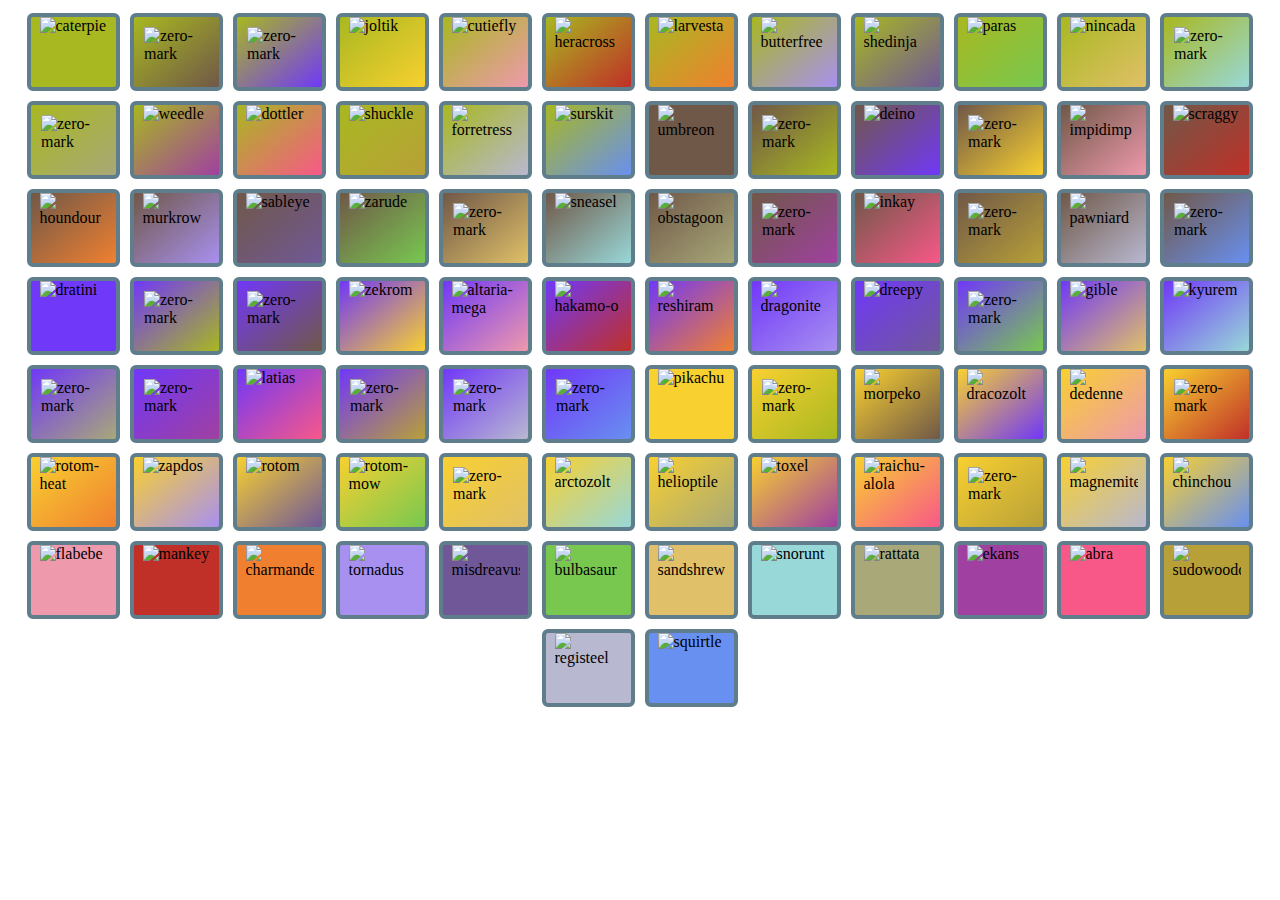
==== index.html @ 1905b8aa "Init code" ====
<!DOCTYPE html>
<html lang="en">
<head>
    <meta charset="UTF-8">
    <meta http-equiv="X-UA-Compatible" content="IE=edge">
    <meta name="viewport" content="width=device-width, initial-scale=1.0">
    <title>PKM Tools</title>
    <link rel="stylesheet" href="styles/index.css">
</head>
<body>
    <div class="div-main">
        <div class="div-img bug">
            <img src="https://raw.githubusercontent.com/msikma/pokesprite/master/pokemon-gen8/regular/caterpie.png" alt="caterpie">
        </div>
        <div class="div-img bug-dark pad">
            <img src="https://raw.githubusercontent.com/msikma/pokesprite/master/misc/mark/zero-energy-mark.png" alt="zero-mark">
        </div>
        <div class="div-img bug-dragon pad">
            <img src="https://raw.githubusercontent.com/msikma/pokesprite/master/misc/mark/zero-energy-mark.png" alt="zero-mark">
        </div>
        <div class="div-img bug-electric">
            <img src="https://raw.githubusercontent.com/msikma/pokesprite/master/pokemon-gen8/regular/joltik.png" alt="joltik">
        </div>
        <div class="div-img bug-fairy">
            <img src="https://raw.githubusercontent.com/msikma/pokesprite/master/pokemon-gen8/regular/cutiefly.png" alt="cutiefly">
        </div>
        <div class="div-img bug-fighting">
            <img src="https://raw.githubusercontent.com/msikma/pokesprite/master/pokemon-gen8/regular/heracross.png" alt="heracross">
        </div>
        <div class="div-img bug-fire">
            <img src="https://raw.githubusercontent.com/msikma/pokesprite/master/pokemon-gen8/regular/larvesta.png" alt="larvesta">
        </div>
        <div class="div-img bug-flying">
            <img src="https://raw.githubusercontent.com/msikma/pokesprite/master/pokemon-gen8/regular/butterfree.png" alt="butterfree">
        </div>
        <div class="div-img bug-ghost">
            <img src="https://raw.githubusercontent.com/msikma/pokesprite/master/pokemon-gen8/regular/shedinja.png" alt="shedinja">
        </div>
        <div class="div-img bug-grass">
            <img src="https://raw.githubusercontent.com/msikma/pokesprite/master/pokemon-gen8/regular/paras.png" alt="paras">
        </div>
        <div class="div-img bug-ground">
            <img src="https://raw.githubusercontent.com/msikma/pokesprite/master/pokemon-gen8/regular/nincada.png" alt="nincada">
        </div>
        <div class="div-img bug-ice pad">
            <img src="https://raw.githubusercontent.com/msikma/pokesprite/master/misc/mark/zero-energy-mark.png" alt="zero-mark">
        </div>
        <div class="div-img bug-normal pad">
            <img src="https://raw.githubusercontent.com/msikma/pokesprite/master/misc/mark/zero-energy-mark.png" alt="zero-mark">
        </div>
        <div class="div-img bug-poison">
            <img src="https://raw.githubusercontent.com/msikma/pokesprite/master/pokemon-gen8/regular/weedle.png" alt="weedle">
        </div>
        <div class="div-img bug-psychic">
            <img src="https://raw.githubusercontent.com/msikma/pokesprite/master/pokemon-gen8/regular/dottler.png" alt="dottler">
        </div>
        <div class="div-img bug-rock">
            <img src="https://raw.githubusercontent.com/msikma/pokesprite/master/pokemon-gen8/regular/shuckle.png" alt="shuckle">
        </div>
        <div class="div-img bug-steel">
            <img src="https://raw.githubusercontent.com/msikma/pokesprite/master/pokemon-gen8/regular/forretress.png" alt="forretress">
        </div>
        <div class="div-img bug-water">
            <img src="https://raw.githubusercontent.com/msikma/pokesprite/master/pokemon-gen8/regular/surskit.png" alt="surskit">
        </div>
        <div class="div-img dark">
            <img src="https://raw.githubusercontent.com/msikma/pokesprite/master/pokemon-gen8/regular/umbreon.png" alt="umbreon">
        </div>
        <div class="div-img dark-bug pad">
            <img src="https://raw.githubusercontent.com/msikma/pokesprite/master/misc/mark/zero-energy-mark.png" alt="zero-mark">
        </div>
        <div class="div-img dark-dragon">
            <img src="https://raw.githubusercontent.com/msikma/pokesprite/master/pokemon-gen8/regular/deino.png" alt="deino">
        </div>
        <div class="div-img dark-electric pad">
            <img src="https://raw.githubusercontent.com/msikma/pokesprite/master/misc/mark/zero-energy-mark.png" alt="zero-mark">
        </div>
        <div class="div-img dark-fairy">
            <img src="https://raw.githubusercontent.com/msikma/pokesprite/master/pokemon-gen8/regular/impidimp.png" alt="impidimp">
        </div>
        <div class="div-img dark-fighting">
            <img src="https://raw.githubusercontent.com/msikma/pokesprite/master/pokemon-gen8/regular/scraggy.png" alt="scraggy">
        </div>
        <div class="div-img dark-fire">
            <img src="https://raw.githubusercontent.com/msikma/pokesprite/master/pokemon-gen8/regular/houndour.png" alt="houndour">
        </div>
        <div class="div-img dark-flying">
            <img src="https://raw.githubusercontent.com/msikma/pokesprite/master/pokemon-gen8/regular/murkrow.png" alt="murkrow">
        </div>
        <div class="div-img dark-ghost">
            <img src="https://raw.githubusercontent.com/msikma/pokesprite/master/pokemon-gen8/regular/sableye.png" alt="sableye">
        </div>
        <div class="div-img dark-grass">
            <img src="https://raw.githubusercontent.com/msikma/pokesprite/master/pokemon-gen8/regular/zarude.png" alt="zarude">
        </div>
        <div class="div-img dark-ground pad">
            <img src="https://raw.githubusercontent.com/msikma/pokesprite/master/misc/mark/zero-energy-mark.png" alt="zero-mark">
        </div>
        <div class="div-img dark-ice">
            <img src="https://raw.githubusercontent.com/msikma/pokesprite/master/pokemon-gen8/regular/sneasel.png" alt="sneasel">
        </div>
        <div class="div-img dark-normal">
            <img src="https://raw.githubusercontent.com/msikma/pokesprite/master/pokemon-gen8/regular/obstagoon.png" alt="obstagoon">
        </div>
        <div class="div-img dark-poison pad">
            <img src="https://raw.githubusercontent.com/msikma/pokesprite/master/misc/mark/zero-energy-mark.png" alt="zero-mark">
        </div>
        <div class="div-img dark-psychic">
            <img src="https://raw.githubusercontent.com/msikma/pokesprite/master/pokemon-gen8/regular/inkay.png" alt="inkay">
        </div>
        <div class="div-img dark-rock pad">
            <img src="https://raw.githubusercontent.com/msikma/pokesprite/master/misc/mark/zero-energy-mark.png" alt="zero-mark">
        </div>
        <div class="div-img dark-steel">
            <img src="https://raw.githubusercontent.com/msikma/pokesprite/master/pokemon-gen8/regular/pawniard.png" alt="pawniard">
        </div>
        <div class="div-img dark-water pad">
            <img src="https://raw.githubusercontent.com/msikma/pokesprite/master/misc/mark/zero-energy-mark.png" alt="zero-mark">
        </div>
        <div class="div-img dragon">
            <img src="https://raw.githubusercontent.com/msikma/pokesprite/master/pokemon-gen8/regular/dratini.png" alt="dratini">
        </div>
        <div class="div-img dragon-bug pad">
            <img src="https://raw.githubusercontent.com/msikma/pokesprite/master/misc/mark/zero-energy-mark.png" alt="zero-mark">
        </div>
        <div class="div-img dragon-dark pad">
            <img src="https://raw.githubusercontent.com/msikma/pokesprite/master/misc/mark/zero-energy-mark.png" alt="zero-mark">
        </div>
        <div class="div-img dragon-electric">
            <img src="https://raw.githubusercontent.com/msikma/pokesprite/master/pokemon-gen8/regular/zekrom.png" alt="zekrom">
        </div>
        <div class="div-img dragon-fairy">
            <img src="https://raw.githubusercontent.com/msikma/pokesprite/master/pokemon-gen8/regular/altaria-mega.png" alt="altaria-mega">
        </div>
        <div class="div-img dragon-fighting">
            <img src="https://raw.githubusercontent.com/msikma/pokesprite/master/pokemon-gen8/regular/hakamo-o.png" alt="hakamo-o">
        </div>
        <div class="div-img dragon-fire">
            <img src="https://raw.githubusercontent.com/msikma/pokesprite/master/pokemon-gen8/regular/reshiram.png" alt="reshiram">
        </div>
        <div class="div-img dragon-flying">
            <img src="https://raw.githubusercontent.com/msikma/pokesprite/master/pokemon-gen8/regular/dragonite.png" alt="dragonite">
        </div>
        <div class="div-img dragon-ghost">
            <img src="https://raw.githubusercontent.com/msikma/pokesprite/master/pokemon-gen8/regular/dreepy.png" alt="dreepy">
        </div>
        <div class="div-img dragon-grass pad">
            <img src="https://raw.githubusercontent.com/msikma/pokesprite/master/misc/mark/zero-energy-mark.png" alt="zero-mark">
        </div>
        <div class="div-img dragon-ground">
            <img src="https://raw.githubusercontent.com/msikma/pokesprite/master/pokemon-gen8/regular/gible.png" alt="gible">
        </div>
        <div class="div-img dragon-ice">
            <img src="https://raw.githubusercontent.com/msikma/pokesprite/master/pokemon-gen8/regular/kyurem.png" alt="kyurem">
        </div>
        <div class="div-img dragon-normal pad">
            <img src="https://raw.githubusercontent.com/msikma/pokesprite/master/misc/mark/zero-energy-mark.png" alt="zero-mark">
        </div>
        <div class="div-img dragon-poison pad">
            <img src="https://raw.githubusercontent.com/msikma/pokesprite/master/misc/mark/zero-energy-mark.png" alt="zero-mark">
        </div>
        <div class="div-img dragon-psychic">
            <img src="https://raw.githubusercontent.com/msikma/pokesprite/master/pokemon-gen8/regular/latias.png" alt="latias">
        </div>
        <div class="div-img dragon-rock pad">
            <img src="https://raw.githubusercontent.com/msikma/pokesprite/master/misc/mark/zero-energy-mark.png" alt="zero-mark">
        </div>
        <div class="div-img dragon-steel pad">
            <img src="https://raw.githubusercontent.com/msikma/pokesprite/master/misc/mark/zero-energy-mark.png" alt="zero-mark">
        </div>
        <div class="div-img dragon-water pad">
            <img src="https://raw.githubusercontent.com/msikma/pokesprite/master/misc/mark/zero-energy-mark.png" alt="zero-mark">
        </div>
        <div class="div-img electric">
            <img src="https://raw.githubusercontent.com/msikma/pokesprite/master/pokemon-gen8/regular/pikachu.png" alt="pikachu">
        </div>
        <div class="div-img electric-bug pad">
            <img src="https://raw.githubusercontent.com/msikma/pokesprite/master/misc/mark/zero-energy-mark.png" alt="zero-mark">
        </div>
        <div class="div-img electric-dark">
            <img src="https://raw.githubusercontent.com/msikma/pokesprite/master/pokemon-gen8/regular/morpeko.png" alt="morpeko">
        </div>
        <div class="div-img electric-dragon">
            <img src="https://raw.githubusercontent.com/msikma/pokesprite/master/pokemon-gen8/regular/dracozolt.png" alt="dracozolt">
        </div>
        <div class="div-img electric-fairy">
            <img src="https://raw.githubusercontent.com/msikma/pokesprite/master/pokemon-gen8/regular/dedenne.png" alt="dedenne">
        </div>
        <div class="div-img electric-fighting pad">
            <img src="https://raw.githubusercontent.com/msikma/pokesprite/master/misc/mark/zero-energy-mark.png" alt="zero-mark">
        </div>
        <div class="div-img electric-fire">
            <img src="https://raw.githubusercontent.com/msikma/pokesprite/master/pokemon-gen8/regular/rotom-heat.png" alt="rotom-heat">
        </div>
        <div class="div-img electric-flying">
            <img src="https://raw.githubusercontent.com/msikma/pokesprite/master/pokemon-gen8/regular/zapdos.png" alt="zapdos">
        </div>
        <div class="div-img electric-ghost">
            <img src="https://raw.githubusercontent.com/msikma/pokesprite/master/pokemon-gen8/regular/rotom.png" alt="rotom">
        </div>
        <div class="div-img electric-grass">
            <img src="https://raw.githubusercontent.com/msikma/pokesprite/master/pokemon-gen8/regular/rotom-mow.png" alt="rotom-mow">
        </div>
        <div class="div-img electric-ground pad">
            <img src="https://raw.githubusercontent.com/msikma/pokesprite/master/misc/mark/zero-energy-mark.png" alt="zero-mark">
        </div>
        <div class="div-img electric-ice">
            <img src="https://raw.githubusercontent.com/msikma/pokesprite/master/pokemon-gen8/regular/arctozolt.png" alt="arctozolt">
        </div>
        <div class="div-img electric-normal">
            <img src="https://raw.githubusercontent.com/msikma/pokesprite/master/pokemon-gen8/regular/helioptile.png" alt="helioptile">
        </div>
        <div class="div-img electric-poison">
            <img src="https://raw.githubusercontent.com/msikma/pokesprite/master/pokemon-gen8/regular/toxel.png" alt="toxel">
        </div>
        <div class="div-img electric-psychic">
            <img src="https://raw.githubusercontent.com/msikma/pokesprite/master/pokemon-gen8/regular/raichu-alola.png" alt="raichu-alola">
        </div>
        <div class="div-img electric-rock pad">
            <img src="https://raw.githubusercontent.com/msikma/pokesprite/master/misc/mark/zero-energy-mark.png" alt="zero-mark">
        </div>
        <div class="div-img electric-steel">
            <img src="https://raw.githubusercontent.com/msikma/pokesprite/master/pokemon-gen8/regular/magnemite.png" alt="magnemite">
        </div>
        <div class="div-img electric-water">
            <img src="https://raw.githubusercontent.com/msikma/pokesprite/master/pokemon-gen8/regular/chinchou.png" alt="chinchou">
        </div>
        <div class="div-img fairy">
            <img src="https://raw.githubusercontent.com/msikma/pokesprite/master/pokemon-gen8/regular/flabebe.png" alt="flabebe">
        </div>
        <div class="div-img fighting">
            <img src="https://raw.githubusercontent.com/msikma/pokesprite/master/pokemon-gen8/regular/mankey.png" alt="mankey">
        </div>
        <div class="div-img fire">
            <img src="https://raw.githubusercontent.com/msikma/pokesprite/master/pokemon-gen8/regular/charmander.png" alt="charmander">
        </div>
        <div class="div-img flying">
            <img src="https://raw.githubusercontent.com/msikma/pokesprite/master/pokemon-gen8/regular/tornadus.png" alt="tornadus">
        </div>
        <div class="div-img ghost">
            <img src="https://raw.githubusercontent.com/msikma/pokesprite/master/pokemon-gen8/regular/misdreavus.png" alt="misdreavus">
        </div>
        <div class="div-img grass">
            <img src="https://raw.githubusercontent.com/msikma/pokesprite/master/pokemon-gen8/regular/bulbasaur.png" alt="bulbasaur">
        </div>
        <div class="div-img ground">
            <img src="https://raw.githubusercontent.com/msikma/pokesprite/master/pokemon-gen8/regular/sandshrew.png" alt="sandshrew">
        </div>
        <div class="div-img ice">
            <img src="https://raw.githubusercontent.com/msikma/pokesprite/master/pokemon-gen8/regular/snorunt.png" alt="snorunt">
        </div>
        <div class="div-img normal">
            <img src="https://raw.githubusercontent.com/msikma/pokesprite/master/pokemon-gen8/regular/rattata.png" alt="rattata">
        </div>
        <div class="div-img poison">
            <img src="https://raw.githubusercontent.com/msikma/pokesprite/master/pokemon-gen8/regular/ekans.png" alt="ekans">
        </div>
        <div class="div-img psychic">
            <img src="https://raw.githubusercontent.com/msikma/pokesprite/master/pokemon-gen8/regular/abra.png" alt="abra">
        </div>
        <div class="div-img rock">
            <img src="https://raw.githubusercontent.com/msikma/pokesprite/master/pokemon-gen8/regular/sudowoodo.png" alt="sudowoodo">
        </div>
        <div class="div-img steel">
            <img src="https://raw.githubusercontent.com/msikma/pokesprite/master/pokemon-gen8/regular/registeel.png" alt="registeel">
        </div>
        <div class="div-img water">
            <img src="https://raw.githubusercontent.com/msikma/pokesprite/master/pokemon-gen8/regular/squirtle.png" alt="squirtle">
        </div>
    </div>
</body>
</html>
---- styles/index.css ----
.div-img {
    border: 4px solid #607d8b;
    border-radius: 6px;
    display: flex;
    height: 70px;
    justify-content: center;
    margin: 5px;
    transition: all .2s ease-in-out;
    width: 85px;
}

.div-img:hover {
    border: 4px solid #ff3a00b8;
    cursor: pointer;
    transform: scale(1.2);
}

.div-img > img {
    height: 56px;
    max-height: 56px;
    max-width: 68px;
    width: 68px;
}

.div-main {
    display: flex;
    flex-wrap: wrap;
    justify-content: center;
}

.pad > img {
    padding: 10px;
}

.bug { background-color: #A8B820; }

.bug-dark { background-image: linear-gradient(to bottom right, #A8B820, #705848); }

.bug-dragon { background-image: linear-gradient(to bottom right, #A8B820, #7038F8); }

.bug-electric { background-image: linear-gradient(to bottom right, #A8B820, #F8D030); }

.bug-fairy { background-image: linear-gradient(to bottom right, #A8B820, #EE99AC); }

.bug-fighting { background-image: linear-gradient(to bottom right, #A8B820, #C03028); }

.bug-fire { background-image: linear-gradient(to bottom right, #A8B820, #F08030); }

.bug-flying { background-image: linear-gradient(to bottom right, #A8B820, #A890F0); }

.bug-ghost { background-image: linear-gradient(to bottom right, #A8B820, #705898); }

.bug-grass { background-image: linear-gradient(to bottom right, #A8B820, #78C850); }

.bug-ground { background-image: linear-gradient(to bottom right, #A8B820, #E0C068); }

.bug-ice { background-image: linear-gradient(to bottom right, #A8B820, #98D8D8); }

.bug-normal { background-image: linear-gradient(to bottom right, #A8B820, #A8A878); }

.bug-poison { background-image: linear-gradient(to bottom right, #A8B820, #A040A0); }

.bug-psychic { background-image: linear-gradient(to bottom right, #A8B820, #F85888); }

.bug-rock { background-image: linear-gradient(to bottom right, #A8B820, #B8A038); }

.bug-steel { background-image: linear-gradient(to bottom right, #A8B820, #B8B8D0); }

.bug-water { background-image: linear-gradient(to bottom right, #A8B820, #6890F0); }

.dark { background-color: #705848; }

.dark-bug { background-image: linear-gradient(to bottom right, #705848, #A8B820); }

.dark-dragon { background-image: linear-gradient(to bottom right, #705848, #7038F8); }

.dark-electric { background-image: linear-gradient(to bottom right, #705848, #F8D030); }

.dark-fairy { background-image: linear-gradient(to bottom right, #705848, #EE99AC); }

.dark-fighting { background-image: linear-gradient(to bottom right, #705848, #C03028); }

.dark-fire { background-image: linear-gradient(to bottom right, #705848, #F08030); }

.dark-flying { background-image: linear-gradient(to bottom right, #705848, #A890F0); }

.dark-ghost { background-image: linear-gradient(to bottom right, #705848, #705898); }

.dark-grass { background-image: linear-gradient(to bottom right, #705848, #78C850); }

.dark-ground { background-image: linear-gradient(to bottom right, #705848, #E0C068); }

.dark-ice { background-image: linear-gradient(to bottom right, #705848, #98D8D8); }

.dark-normal { background-image: linear-gradient(to bottom right, #705848, #A8A878); }

.dark-poison { background-image: linear-gradient(to bottom right, #705848, #A040A0); }

.dark-psychic { background-image: linear-gradient(to bottom right, #705848, #F85888); }

.dark-rock { background-image: linear-gradient(to bottom right, #705848, #B8A038); }

.dark-steel { background-image: linear-gradient(to bottom right, #705848, #B8B8D0); }

.dark-water { background-image: linear-gradient(to bottom right, #705848, #6890F0); }

.dragon { background-color: #7038F8; }

.dragon-bug { background-image: linear-gradient(to bottom right, #7038F8, #A8B820); }

.dragon-dark { background-image: linear-gradient(to bottom right, #7038F8, #705848); }

.dragon-electric { background-image: linear-gradient(to bottom right, #7038F8, #F8D030); }

.dragon-fairy { background-image: linear-gradient(to bottom right, #7038F8, #EE99AC); }

.dragon-fighting { background-image: linear-gradient(to bottom right, #7038F8, #C03028); }

.dragon-fire { background-image: linear-gradient(to bottom right, #7038F8, #F08030); }

.dragon-flying { background-image: linear-gradient(to bottom right, #7038F8, #A890F0); }

.dragon-ghost { background-image: linear-gradient(to bottom right, #7038F8, #705898); }

.dragon-grass { background-image: linear-gradient(to bottom right, #7038F8, #78C850); }

.dragon-ground { background-image: linear-gradient(to bottom right, #7038F8, #E0C068); }

.dragon-ice { background-image: linear-gradient(to bottom right, #7038F8, #98D8D8); }

.dragon-normal { background-image: linear-gradient(to bottom right, #7038F8, #A8A878); }

.dragon-poison { background-image: linear-gradient(to bottom right, #7038F8, #A040A0); }

.dragon-psychic { background-image: linear-gradient(to bottom right, #7038F8, #F85888); }

.dragon-rock { background-image: linear-gradient(to bottom right, #7038F8, #B8A038); }

.dragon-steel { background-image: linear-gradient(to bottom right, #7038F8, #B8B8D0); }

.dragon-water { background-image: linear-gradient(to bottom right, #7038F8, #6890F0); }

.electric { background-color: #F8D030; }

.electric-bug { background-image: linear-gradient(to bottom right, #F8D030, #A8B820); }

.electric-dark { background-image: linear-gradient(to bottom right, #F8D030, #705848); }

.electric-dragon { background-image: linear-gradient(to bottom right, #F8D030, #7038F8); }

.electric-fairy { background-image: linear-gradient(to bottom right, #F8D030, #EE99AC); }

.electric-fighting { background-image: linear-gradient(to bottom right, #F8D030, #C03028); }

.electric-fire { background-image: linear-gradient(to bottom right, #F8D030, #F08030); }

.electric-flying { background-image: linear-gradient(to bottom right, #F8D030, #A890F0); }

.electric-ghost { background-image: linear-gradient(to bottom right, #F8D030, #705898); }

.electric-grass { background-image: linear-gradient(to bottom right, #F8D030, #78C850); }

.electric-ground { background-image: linear-gradient(to bottom right, #F8D030, #E0C068); }

.electric-ice { background-image: linear-gradient(to bottom right, #F8D030, #98D8D8); }

.electric-normal { background-image: linear-gradient(to bottom right, #F8D030, #A8A878); }

.electric-poison { background-image: linear-gradient(to bottom right, #F8D030, #A040A0); }

.electric-psychic { background-image: linear-gradient(to bottom right, #F8D030, #F85888); }

.electric-rock { background-image: linear-gradient(to bottom right, #F8D030, #B8A038); }

.electric-steel { background-image: linear-gradient(to bottom right, #F8D030, #B8B8D0); }

.electric-water { background-image: linear-gradient(to bottom right, #F8D030, #6890F0); }

.fairy { background-color: #EE99AC; }

.fairy-bug { background-image: linear-gradient(to bottom right, #EE99AC, #A8B820); }

.fairy-dark { background-image: linear-gradient(to bottom right, #EE99AC, #705848); }

.fairy-dragon { background-image: linear-gradient(to bottom right, #EE99AC, #7038F8); }

.fairy-electric { background-image: linear-gradient(to bottom right, #EE99AC, #F8D030); }

.fairy-fighting { background-image: linear-gradient(to bottom right, #EE99AC, #C03028); }

.fairy-fire { background-image: linear-gradient(to bottom right, #EE99AC, #F08030); }

.fairy-flying { background-image: linear-gradient(to bottom right, #EE99AC, #A890F0); }

.fairy-ghost { background-image: linear-gradient(to bottom right, #EE99AC, #705898); }

.fairy-grass { background-image: linear-gradient(to bottom right, #EE99AC, #78C850); }

.fairy-ground { background-image: linear-gradient(to bottom right, #EE99AC, #E0C068); }

.fairy-ice { background-image: linear-gradient(to bottom right, #EE99AC, #98D8D8); }

.fairy-normal { background-image: linear-gradient(to bottom right, #EE99AC, #A8A878); }

.fairy-poison { background-image: linear-gradient(to bottom right, #EE99AC, #A040A0); }

.fairy-psychic { background-image: linear-gradient(to bottom right, #EE99AC, #F85888); }

.fairy-rock { background-image: linear-gradient(to bottom right, #EE99AC, #B8A038); }

.fairy-steel { background-image: linear-gradient(to bottom right, #EE99AC, #B8B8D0); }

.fairy-water { background-image: linear-gradient(to bottom right, #EE99AC, #6890F0); }

.fighting { background-color: #C03028; }

.fighting-bug { background-image: linear-gradient(to bottom right, #C03028, #A8B820); }

.fighting-dark { background-image: linear-gradient(to bottom right, #C03028, #705848); }

.fighting-dragon { background-image: linear-gradient(to bottom right, #C03028, #7038F8); }

.fighting-electric { background-image: linear-gradient(to bottom right, #C03028, #F8D030); }

.fighting-fairy { background-image: linear-gradient(to bottom right, #C03028, #EE99AC); }

.fighting-fire { background-image: linear-gradient(to bottom right, #C03028, #F08030); }

.fighting-flying { background-image: linear-gradient(to bottom right, #C03028, #A890F0); }

.fighting-ghost { background-image: linear-gradient(to bottom right, #C03028, #705898); }

.fighting-grass { background-image: linear-gradient(to bottom right, #C03028, #78C850); }

.fighting-ground { background-image: linear-gradient(to bottom right, #C03028, #E0C068); }

.fighting-ice { background-image: linear-gradient(to bottom right, #C03028, #98D8D8); }

.fighting-normal { background-image: linear-gradient(to bottom right, #C03028, #A8A878); }

.fighting-poison { background-image: linear-gradient(to bottom right, #C03028, #A040A0); }

.fighting-psychic { background-image: linear-gradient(to bottom right, #C03028, #F85888); }

.fighting-rock { background-image: linear-gradient(to bottom right, #C03028, #B8A038); }

.fighting-steel { background-image: linear-gradient(to bottom right, #C03028, #B8B8D0); }

.fighting-water { background-image: linear-gradient(to bottom right, #C03028, #6890F0); }

.fire { background-color: #F08030; }

.fire-bug { background-image: linear-gradient(to bottom right, #C03028, #A8B820); }

.fire-dark { background-image: linear-gradient(to bottom right, #C03028, #705848); }

.fire-dragon { background-image: linear-gradient(to bottom right, #C03028, #7038F8); }

.fire-electric { background-image: linear-gradient(to bottom right, #C03028, #F8D030); }

.fire-fairy { background-image: linear-gradient(to bottom right, #C03028, #EE99AC); }

.fire-fighting { background-image: linear-gradient(to bottom right, #C03028, #F08030); }

.fire-flying { background-image: linear-gradient(to bottom right, #C03028, #A890F0); }

.fire-ghost { background-image: linear-gradient(to bottom right, #C03028, #705898); }

.fire-grass { background-image: linear-gradient(to bottom right, #C03028, #78C850); }

.fire-ground { background-image: linear-gradient(to bottom right, #C03028, #E0C068); }

.fire-ice { background-image: linear-gradient(to bottom right, #C03028, #98D8D8); }

.fire-normal { background-image: linear-gradient(to bottom right, #C03028, #A8A878); }

.fire-poison { background-image: linear-gradient(to bottom right, #C03028, #A040A0); }

.fire-psychic { background-image: linear-gradient(to bottom right, #C03028, #F85888); }

.fire-rock { background-image: linear-gradient(to bottom right, #C03028, #B8A038); }

.fire-steel { background-image: linear-gradient(to bottom right, #C03028, #B8B8D0); }

.fire-water { background-image: linear-gradient(to bottom right, #C03028, #6890F0); }

.flying { background-color: #A890F0; }

.flying-bug { background-image: linear-gradient(to bottom right, #A890F0, #A8B820); }

.flying-dark { background-image: linear-gradient(to bottom right, #A890F0, #705848); }

.flying-dragon { background-image: linear-gradient(to bottom right, #A890F0, #7038F8); }

.flying-electric { background-image: linear-gradient(to bottom right, #A890F0, #F8D030); }

.flying-fairy { background-image: linear-gradient(to bottom right, #A890F0, #EE99AC); }

.flying-fighting { background-image: linear-gradient(to bottom right, #A890F0, #F08030); }

.flying-fire { background-image: linear-gradient(to bottom right, #A890F0, #C03028); }

.flying-ghost { background-image: linear-gradient(to bottom right, #A890F0, #705898); }

.flying-grass { background-image: linear-gradient(to bottom right, #A890F0, #78C850); }

.flying-ground { background-image: linear-gradient(to bottom right, #A890F0, #E0C068); }

.flying-ice { background-image: linear-gradient(to bottom right, #A890F0, #98D8D8); }

.flying-normal { background-image: linear-gradient(to bottom right, #A890F0, #A8A878); }

.flying-poison { background-image: linear-gradient(to bottom right, #A890F0, #A040A0); }

.flying-psychic { background-image: linear-gradient(to bottom right, #A890F0, #F85888); }

.flying-rock { background-image: linear-gradient(to bottom right, #A890F0, #B8A038); }

.flying-steel { background-image: linear-gradient(to bottom right, #A890F0, #B8B8D0); }

.flying-water { background-image: linear-gradient(to bottom right, #A890F0, #6890F0); }

.ghost { background-color: #705898; }

.ghost-bug { background-image: linear-gradient(to bottom right, #705898, #A8B820); }

.ghost-dark { background-image: linear-gradient(to bottom right, #705898, #705848); }

.ghost-dragon { background-image: linear-gradient(to bottom right, #705898, #7038F8); }

.ghost-electric { background-image: linear-gradient(to bottom right, #705898, #F8D030); }

.ghost-fairy { background-image: linear-gradient(to bottom right, #705898, #EE99AC); }

.ghost-fighting { background-image: linear-gradient(to bottom right, #705898, #F08030); }

.ghost-fire { background-image: linear-gradient(to bottom right, #705898, #C03028); }

.ghost-flying { background-image: linear-gradient(to bottom right, #705898, #A890F0); }

.ghost-grass { background-image: linear-gradient(to bottom right, #705898, #78C850); }

.ghost-ground { background-image: linear-gradient(to bottom right, #705898, #E0C068); }

.ghost-ice { background-image: linear-gradient(to bottom right, #705898, #98D8D8); }

.ghost-normal { background-image: linear-gradient(to bottom right, #705898, #A8A878); }

.ghost-poison { background-image: linear-gradient(to bottom right, #705898, #A040A0); }

.ghost-psychic { background-image: linear-gradient(to bottom right, #705898, #F85888); }

.ghost-rock { background-image: linear-gradient(to bottom right, #705898, #B8A038); }

.ghost-steel { background-image: linear-gradient(to bottom right, #705898, #B8B8D0); }

.ghost-water { background-image: linear-gradient(to bottom right, #705898, #6890F0); }

.grass { background-color: #78C850; }

.grass-bug { background-image: linear-gradient(to bottom right, #78C850, #A8B820); }

.grass-dark { background-image: linear-gradient(to bottom right, #78C850, #705848); }

.grass-dragon { background-image: linear-gradient(to bottom right, #78C850, #7038F8); }

.grass-electric { background-image: linear-gradient(to bottom right, #78C850, #F8D030); }

.grass-fairy { background-image: linear-gradient(to bottom right, #78C850, #EE99AC); }

.grass-fighting { background-image: linear-gradient(to bottom right, #78C850, #F08030); }

.grass-fire { background-image: linear-gradient(to bottom right, #78C850, #C03028); }

.grass-flying { background-image: linear-gradient(to bottom right, #78C850, #A890F0); }

.grass-ghost { background-image: linear-gradient(to bottom right, #78C850, #705898); }

.grass-ground { background-image: linear-gradient(to bottom right, #78C850, #E0C068); }

.grass-ice { background-image: linear-gradient(to bottom right, #78C850, #98D8D8); }

.grass-normal { background-image: linear-gradient(to bottom right, #78C850, #A8A878); }

.grass-poison { background-image: linear-gradient(to bottom right, #78C850, #A040A0); }

.grass-psychic { background-image: linear-gradient(to bottom right, #78C850, #F85888); }

.grass-rock { background-image: linear-gradient(to bottom right, #78C850, #B8A038); }

.grass-steel { background-image: linear-gradient(to bottom right, #78C850, #B8B8D0); }

.grass-water { background-image: linear-gradient(to bottom right, #78C850, #6890F0); }

.ground { background-color: #E0C068; }

.ground-bug { background-image: linear-gradient(to bottom right, #E0C068, #A8B820); }

.ground-dark { background-image: linear-gradient(to bottom right, #E0C068, #705848); }

.ground-dragon { background-image: linear-gradient(to bottom right, #E0C068, #7038F8); }

.ground-electric { background-image: linear-gradient(to bottom right, #E0C068, #F8D030); }

.ground-fairy { background-image: linear-gradient(to bottom right, #E0C068, #EE99AC); }

.ground-fighting { background-image: linear-gradient(to bottom right, #E0C068, #F08030); }

.ground-fire { background-image: linear-gradient(to bottom right, #E0C068, #C03028); }

.ground-flying { background-image: linear-gradient(to bottom right, #E0C068, #A890F0); }

.ground-ghost { background-image: linear-gradient(to bottom right, #E0C068, #705898); }

.ground-grass { background-image: linear-gradient(to bottom right, #E0C068, #78C850); }

.ground-ice { background-image: linear-gradient(to bottom right, #E0C068, #98D8D8); }

.ground-normal { background-image: linear-gradient(to bottom right, #E0C068, #A8A878); }

.ground-poison { background-image: linear-gradient(to bottom right, #E0C068, #A040A0); }

.ground-psychic { background-image: linear-gradient(to bottom right, #E0C068, #F85888); }

.ground-rock { background-image: linear-gradient(to bottom right, #E0C068, #B8A038); }

.ground-steel { background-image: linear-gradient(to bottom right, #E0C068, #B8B8D0); }

.ground-water { background-image: linear-gradient(to bottom right, #E0C068, #6890F0); }

.ice { background-color: #98D8D8; }

.ice-bug { background-image: linear-gradient(to bottom right, #98D8D8, #A8B820); }

.ice-dark { background-image: linear-gradient(to bottom right, #98D8D8, #705848); }

.ice-dragon { background-image: linear-gradient(to bottom right, #98D8D8, #7038F8); }

.ice-electric { background-image: linear-gradient(to bottom right, #98D8D8, #F8D030); }

.ice-fairy { background-image: linear-gradient(to bottom right, #98D8D8, #EE99AC); }

.ice-fighting { background-image: linear-gradient(to bottom right, #98D8D8, #F08030); }

.ice-fire { background-image: linear-gradient(to bottom right, #98D8D8, #C03028); }

.ice-flying { background-image: linear-gradient(to bottom right, #98D8D8, #A890F0); }

.ice-ghost { background-image: linear-gradient(to bottom right, #98D8D8, #705898); }

.ice-grass { background-image: linear-gradient(to bottom right, #98D8D8, #78C850); }

.ice-ground { background-image: linear-gradient(to bottom right, #98D8D8, #E0C068); }

.ice-normal { background-image: linear-gradient(to bottom right, #98D8D8, #A8A878); }

.ice-poison { background-image: linear-gradient(to bottom right, #98D8D8, #A040A0); }

.ice-psychic { background-image: linear-gradient(to bottom right, #98D8D8, #F85888); }

.ice-rock { background-image: linear-gradient(to bottom right, #98D8D8, #B8A038); }

.ice-steel { background-image: linear-gradient(to bottom right, #98D8D8, #B8B8D0); }

.ice-water { background-image: linear-gradient(to bottom right, #98D8D8, #6890F0); }

.normal {  background-color: #A8A878; }

.normal-bug { background-image: linear-gradient(to bottom right, #A8A878, #A8B820); }

.normal-dark { background-image: linear-gradient(to bottom right, #A8A878, #705848); }

.normal-dragon { background-image: linear-gradient(to bottom right, #A8A878, #7038F8); }

.normal-electric { background-image: linear-gradient(to bottom right, #A8A878, #F8D030); }

.normal-fairy { background-image: linear-gradient(to bottom right, #A8A878, #EE99AC); }

.normal-fighting { background-image: linear-gradient(to bottom right, #A8A878, #F08030); }

.normal-fire { background-image: linear-gradient(to bottom right, #A8A878, #C03028); }

.normal-flying { background-image: linear-gradient(to bottom right, #A8A878, #A890F0); }

.normal-ghost { background-image: linear-gradient(to bottom right, #A8A878, #705898); }

.normal-grass { background-image: linear-gradient(to bottom right, #A8A878, #78C850); }

.normal-ground { background-image: linear-gradient(to bottom right, #A8A878, #E0C068); }

.normal-ice { background-image: linear-gradient(to bottom right, #A8A878, #98D8D8); }

.normal-poison { background-image: linear-gradient(to bottom right, #A8A878, #A040A0); }

.normal-psychic { background-image: linear-gradient(to bottom right, #A8A878, #F85888); }

.normal-rock { background-image: linear-gradient(to bottom right, #A8A878, #B8A038); }

.normal-steel { background-image: linear-gradient(to bottom right, #A8A878, #B8B8D0); }

.normal-water { background-image: linear-gradient(to bottom right, #A8A878, #6890F0); }

.poison { background-color: #A040A0; }

.poison-bug { background-image: linear-gradient(to bottom right, #A040A0, #A8B820); }

.poison-dark { background-image: linear-gradient(to bottom right, #A040A0, #705848); }

.poison-dragon { background-image: linear-gradient(to bottom right, #A040A0, #7038F8); }

.poison-electric { background-image: linear-gradient(to bottom right, #A040A0, #F8D030); }

.poison-fairy { background-image: linear-gradient(to bottom right, #A040A0, #EE99AC); }

.poison-fighting { background-image: linear-gradient(to bottom right, #A040A0, #F08030); }

.poison-fire { background-image: linear-gradient(to bottom right, #A040A0, #C03028); }

.poison-flying { background-image: linear-gradient(to bottom right, #A040A0, #A890F0); }

.poison-ghost { background-image: linear-gradient(to bottom right, #A040A0, #705898); }

.poison-grass { background-image: linear-gradient(to bottom right, #A040A0, #78C850); }

.poison-ground { background-image: linear-gradient(to bottom right, #A040A0, #E0C068); }

.poison-ice { background-image: linear-gradient(to bottom right, #A040A0, #98D8D8); }

.poison-normal { background-image: linear-gradient(to bottom right, #A040A0, #A8A878); }

.poison-psychic { background-image: linear-gradient(to bottom right, #A040A0, #F85888); }

.poison-rock { background-image: linear-gradient(to bottom right, #A040A0, #B8A038); }

.poison-steel { background-image: linear-gradient(to bottom right, #A040A0, #B8B8D0); }

.poison-water { background-image: linear-gradient(to bottom right, #A040A0, #6890F0); }

.psychic { background-color: #F85888; }

.psychic-bug { background-image: linear-gradient(to bottom right, #F85888, #A8B820); }

.psychic-dark { background-image: linear-gradient(to bottom right, #F85888, #705848); }

.psychic-dragon { background-image: linear-gradient(to bottom right, #F85888, #7038F8); }

.psychic-electric { background-image: linear-gradient(to bottom right, #F85888, #F8D030); }

.psychic-fairy { background-image: linear-gradient(to bottom right, #F85888, #EE99AC); }

.psychic-fighting { background-image: linear-gradient(to bottom right, #F85888, #F08030); }

.psychic-fire { background-image: linear-gradient(to bottom right, #F85888, #C03028); }

.psychic-flying { background-image: linear-gradient(to bottom right, #F85888, #A890F0); }

.psychic-ghost { background-image: linear-gradient(to bottom right, #F85888, #705898); }

.psychic-grass { background-image: linear-gradient(to bottom right, #F85888, #78C850); }

.psychic-ground { background-image: linear-gradient(to bottom right, #F85888, #E0C068); }

.psychic-ice { background-image: linear-gradient(to bottom right, #F85888, #98D8D8); }

.psychic-normal { background-image: linear-gradient(to bottom right, #F85888, #A8A878); }

.psychic-poison { background-image: linear-gradient(to bottom right, #F85888, #A040A0); }

.psychic-rock { background-image: linear-gradient(to bottom right, #F85888, #B8A038); }

.psychic-steel { background-image: linear-gradient(to bottom right, #F85888, #B8B8D0); }

.psychic-water { background-image: linear-gradient(to bottom right, #F85888, #6890F0); }

.rock { background-color: #B8A038; }

.rock-bug { background-image: linear-gradient(to bottom right, #B8A038, #A8B820); }

.rock-dark { background-image: linear-gradient(to bottom right, #B8A038, #705848); }

.rock-dragon { background-image: linear-gradient(to bottom right, #B8A038, #7038F8); }

.rock-electric { background-image: linear-gradient(to bottom right, #B8A038, #F8D030); }

.rock-fairy { background-image: linear-gradient(to bottom right, #B8A038, #EE99AC); }

.rock-fighting { background-image: linear-gradient(to bottom right, #B8A038, #F08030); }

.rock-fire { background-image: linear-gradient(to bottom right, #B8A038, #C03028); }

.rock-flying { background-image: linear-gradient(to bottom right, #B8A038, #A890F0); }

.rock-ghost { background-image: linear-gradient(to bottom right, #B8A038, #705898); }

.rock-grass { background-image: linear-gradient(to bottom right, #B8A038, #78C850); }

.rock-ground { background-image: linear-gradient(to bottom right, #B8A038, #E0C068); }

.rock-ice { background-image: linear-gradient(to bottom right, #B8A038, #98D8D8); }

.rock-normal { background-image: linear-gradient(to bottom right, #B8A038, #A8A878); }

.rock-poison { background-image: linear-gradient(to bottom right, #B8A038, #A040A0); }

.rock-psychic { background-image: linear-gradient(to bottom right, #B8A038, #F85888); }

.rock-steel { background-image: linear-gradient(to bottom right, #B8A038, #B8B8D0); }

.rock-water { background-image: linear-gradient(to bottom right, #B8A038, #6890F0); }

.steel { background-color: #B8B8D0; }

.steel-bug { background-image: linear-gradient(to bottom right, #B8B8D0, #A8B820); }

.steel-dark { background-image: linear-gradient(to bottom right, #B8B8D0, #705848); }

.steel-dragon { background-image: linear-gradient(to bottom right, #B8B8D0, #7038F8); }

.steel-electric { background-image: linear-gradient(to bottom right, #B8B8D0, #F8D030); }

.steel-fairy { background-image: linear-gradient(to bottom right, #B8B8D0, #EE99AC); }

.steel-fighting { background-image: linear-gradient(to bottom right, #B8B8D0, #F08030); }

.steel-fire { background-image: linear-gradient(to bottom right, #B8B8D0, #C03028); }

.steel-flying { background-image: linear-gradient(to bottom right, #B8B8D0, #A890F0); }

.steel-ghost { background-image: linear-gradient(to bottom right, #B8B8D0, #705898); }

.steel-grass { background-image: linear-gradient(to bottom right, #B8B8D0, #78C850); }

.steel-ground { background-image: linear-gradient(to bottom right, #B8B8D0, #E0C068); }

.steel-ice { background-image: linear-gradient(to bottom right, #B8B8D0, #98D8D8); }

.steel-normal { background-image: linear-gradient(to bottom right, #B8B8D0, #A8A878); }

.steel-poison { background-image: linear-gradient(to bottom right, #B8B8D0, #A040A0); }

.steel-psychic { background-image: linear-gradient(to bottom right, #B8B8D0, #F85888); }

.steel-rock { background-image: linear-gradient(to bottom right, #B8B8D0, #B8A038); }

.steel-water { background-image: linear-gradient(to bottom right, #B8B8D0, #6890F0); }

.water { background-color: #6890F0; }

.water-bug { background-image: linear-gradient(to bottom right, #6890F0, #A8B820); }

.water-dark { background-image: linear-gradient(to bottom right, #6890F0, #705848); }

.water-dragon { background-image: linear-gradient(to bottom right, #6890F0, #7038F8); }

.water-electric { background-image: linear-gradient(to bottom right, #6890F0, #F8D030); }

.water-fairy { background-image: linear-gradient(to bottom right, #6890F0, #EE99AC); }

.water-fighting { background-image: linear-gradient(to bottom right, #6890F0, #F08030); }

.water-fire { background-image: linear-gradient(to bottom right, #6890F0, #C03028); }

.water-flying { background-image: linear-gradient(to bottom right, #6890F0, #A890F0); }

.water-ghost { background-image: linear-gradient(to bottom right, #6890F0, #705898); }

.water-grass { background-image: linear-gradient(to bottom right, #6890F0, #78C850); }

.water-ground { background-image: linear-gradient(to bottom right, #6890F0, #E0C068); }

.water-ice { background-image: linear-gradient(to bottom right, #6890F0, #98D8D8); }

.water-normal { background-image: linear-gradient(to bottom right, #6890F0, #A8A878); }

.water-poison { background-image: linear-gradient(to bottom right, #6890F0, #A040A0); }

.water-psychic { background-image: linear-gradient(to bottom right, #6890F0, #F85888); }

.water-rock { background-image: linear-gradient(to bottom right, #6890F0, #B8A038); }

.water-steel { background-image: linear-gradient(to bottom right, #6890F0, #B8B8D0); }
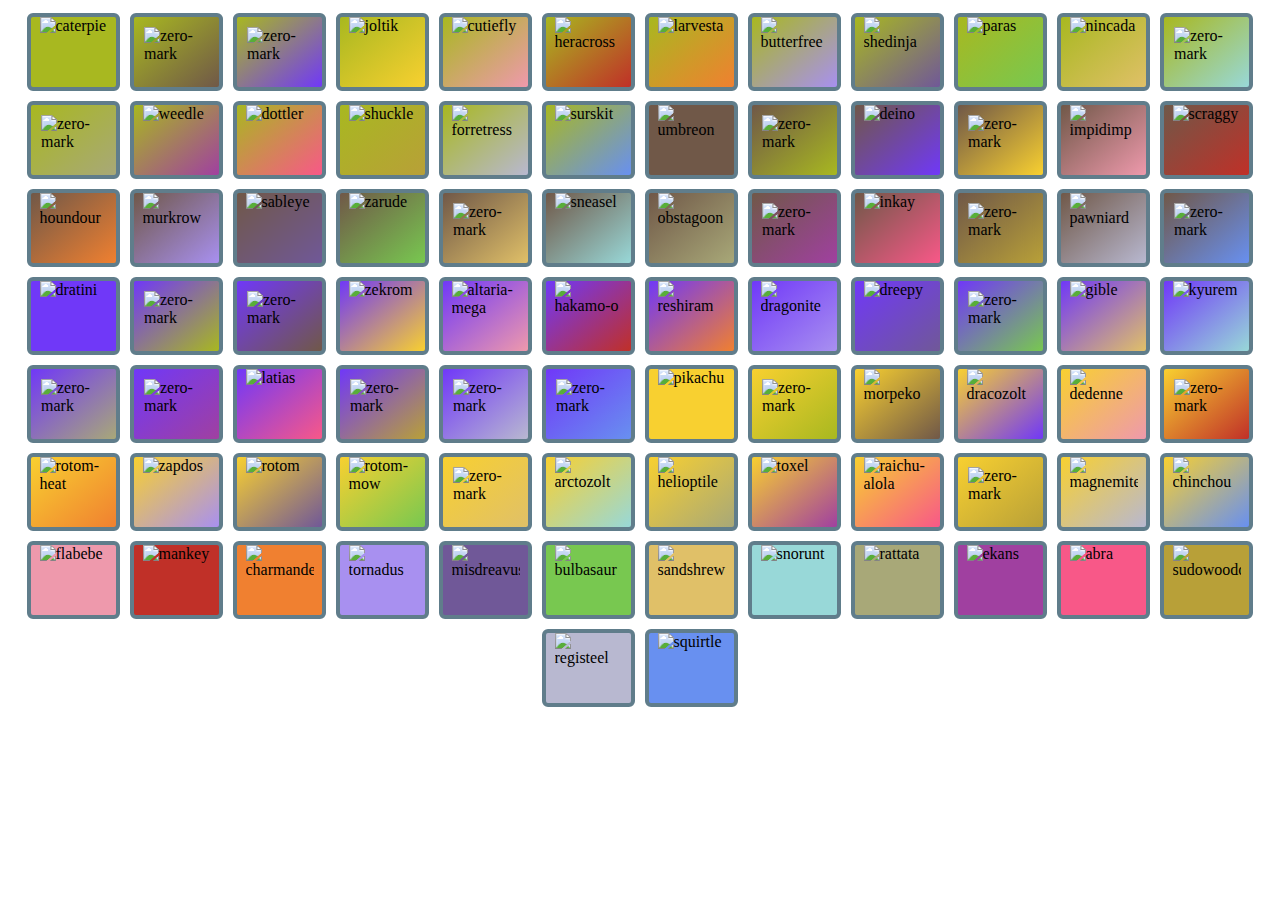
==== commit 374ddeb5: "init commit" ====
--- a/index.html
+++ b/index.html
@@ -1,4 +1,4 @@
-<!DOCTYPE html>
+<!DOCTYPE html> 
 <html lang="en">
 <head>
     <meta charset="UTF-8">
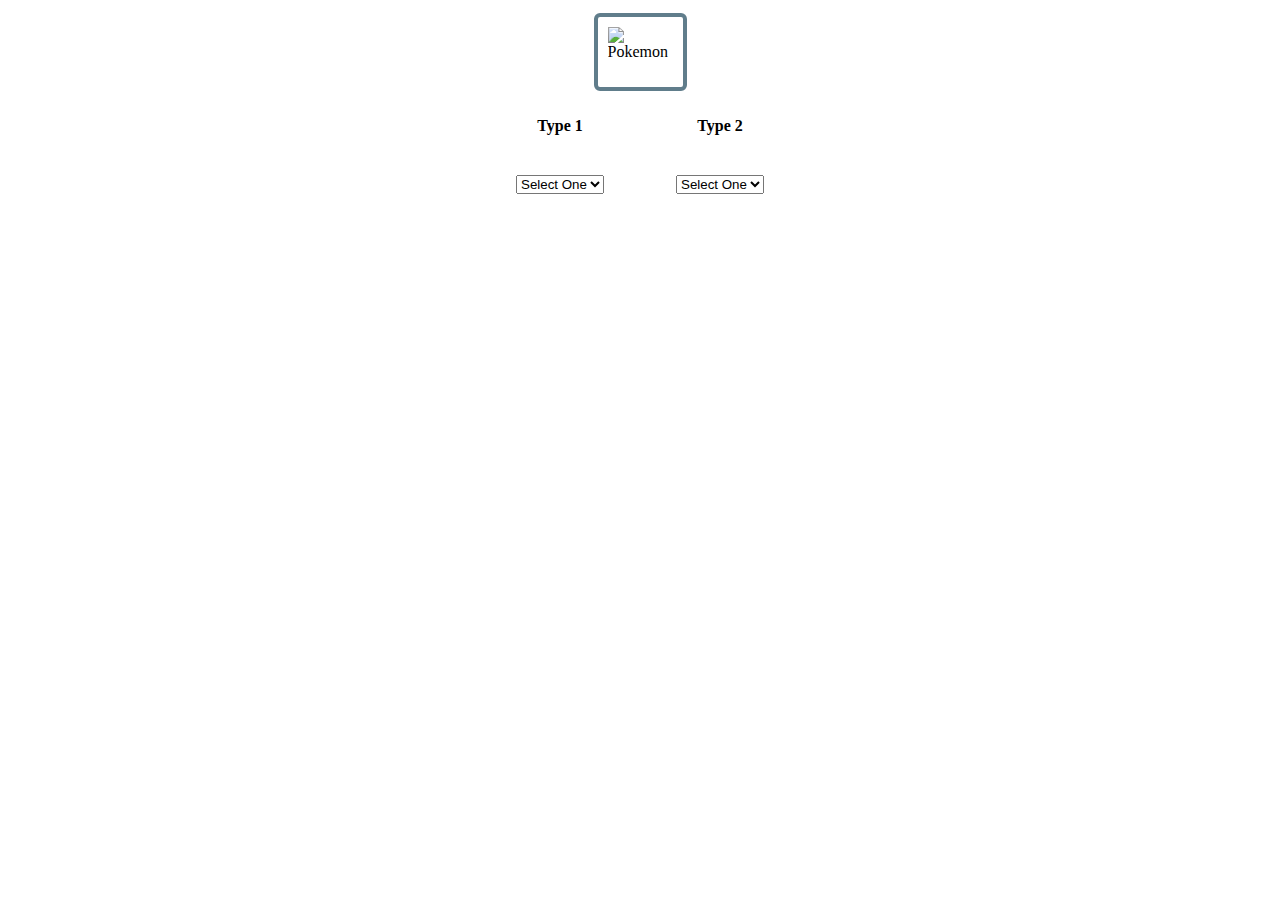
==== commit 9ab66335: "Removed css useless, added dynamic background, added selector" ====
--- a/index.html
+++ b/index.html
@@ -1,4 +1,4 @@
-<!DOCTYPE html> 
+<!DOCTYPE html>
 <html lang="en">
 <head>
     <meta charset="UTF-8">
@@ -6,266 +6,64 @@
     <meta name="viewport" content="width=device-width, initial-scale=1.0">
     <title>PKM Tools</title>
     <link rel="stylesheet" href="styles/index.css">
+    <script src="./scripts/data.js"></script>
+    <script src="./scripts/index.js"></script>
 </head>
 <body>
     <div class="div-main">
-        <div class="div-img bug">
-            <img src="https://raw.githubusercontent.com/msikma/pokesprite/master/pokemon-gen8/regular/caterpie.png" alt="caterpie">
+        <div class="div-img pad" id="divImg">
+            <img id="pkm" src="https://raw.githubusercontent.com/msikma/pokesprite/master/misc/mark/zero-energy-mark.png" alt="Pokemon">
         </div>
-        <div class="div-img bug-dark pad">
-            <img src="https://raw.githubusercontent.com/msikma/pokesprite/master/misc/mark/zero-energy-mark.png" alt="zero-mark">
-        </div>
-        <div class="div-img bug-dragon pad">
-            <img src="https://raw.githubusercontent.com/msikma/pokesprite/master/misc/mark/zero-energy-mark.png" alt="zero-mark">
-        </div>
-        <div class="div-img bug-electric">
-            <img src="https://raw.githubusercontent.com/msikma/pokesprite/master/pokemon-gen8/regular/joltik.png" alt="joltik">
-        </div>
-        <div class="div-img bug-fairy">
-            <img src="https://raw.githubusercontent.com/msikma/pokesprite/master/pokemon-gen8/regular/cutiefly.png" alt="cutiefly">
-        </div>
-        <div class="div-img bug-fighting">
-            <img src="https://raw.githubusercontent.com/msikma/pokesprite/master/pokemon-gen8/regular/heracross.png" alt="heracross">
-        </div>
-        <div class="div-img bug-fire">
-            <img src="https://raw.githubusercontent.com/msikma/pokesprite/master/pokemon-gen8/regular/larvesta.png" alt="larvesta">
-        </div>
-        <div class="div-img bug-flying">
-            <img src="https://raw.githubusercontent.com/msikma/pokesprite/master/pokemon-gen8/regular/butterfree.png" alt="butterfree">
-        </div>
-        <div class="div-img bug-ghost">
-            <img src="https://raw.githubusercontent.com/msikma/pokesprite/master/pokemon-gen8/regular/shedinja.png" alt="shedinja">
-        </div>
-        <div class="div-img bug-grass">
-            <img src="https://raw.githubusercontent.com/msikma/pokesprite/master/pokemon-gen8/regular/paras.png" alt="paras">
-        </div>
-        <div class="div-img bug-ground">
-            <img src="https://raw.githubusercontent.com/msikma/pokesprite/master/pokemon-gen8/regular/nincada.png" alt="nincada">
-        </div>
-        <div class="div-img bug-ice pad">
-            <img src="https://raw.githubusercontent.com/msikma/pokesprite/master/misc/mark/zero-energy-mark.png" alt="zero-mark">
-        </div>
-        <div class="div-img bug-normal pad">
-            <img src="https://raw.githubusercontent.com/msikma/pokesprite/master/misc/mark/zero-energy-mark.png" alt="zero-mark">
-        </div>
-        <div class="div-img bug-poison">
-            <img src="https://raw.githubusercontent.com/msikma/pokesprite/master/pokemon-gen8/regular/weedle.png" alt="weedle">
-        </div>
-        <div class="div-img bug-psychic">
-            <img src="https://raw.githubusercontent.com/msikma/pokesprite/master/pokemon-gen8/regular/dottler.png" alt="dottler">
-        </div>
-        <div class="div-img bug-rock">
-            <img src="https://raw.githubusercontent.com/msikma/pokesprite/master/pokemon-gen8/regular/shuckle.png" alt="shuckle">
-        </div>
-        <div class="div-img bug-steel">
-            <img src="https://raw.githubusercontent.com/msikma/pokesprite/master/pokemon-gen8/regular/forretress.png" alt="forretress">
-        </div>
-        <div class="div-img bug-water">
-            <img src="https://raw.githubusercontent.com/msikma/pokesprite/master/pokemon-gen8/regular/surskit.png" alt="surskit">
-        </div>
-        <div class="div-img dark">
-            <img src="https://raw.githubusercontent.com/msikma/pokesprite/master/pokemon-gen8/regular/umbreon.png" alt="umbreon">
-        </div>
-        <div class="div-img dark-bug pad">
-            <img src="https://raw.githubusercontent.com/msikma/pokesprite/master/misc/mark/zero-energy-mark.png" alt="zero-mark">
-        </div>
-        <div class="div-img dark-dragon">
-            <img src="https://raw.githubusercontent.com/msikma/pokesprite/master/pokemon-gen8/regular/deino.png" alt="deino">
-        </div>
-        <div class="div-img dark-electric pad">
-            <img src="https://raw.githubusercontent.com/msikma/pokesprite/master/misc/mark/zero-energy-mark.png" alt="zero-mark">
-        </div>
-        <div class="div-img dark-fairy">
-            <img src="https://raw.githubusercontent.com/msikma/pokesprite/master/pokemon-gen8/regular/impidimp.png" alt="impidimp">
-        </div>
-        <div class="div-img dark-fighting">
-            <img src="https://raw.githubusercontent.com/msikma/pokesprite/master/pokemon-gen8/regular/scraggy.png" alt="scraggy">
-        </div>
-        <div class="div-img dark-fire">
-            <img src="https://raw.githubusercontent.com/msikma/pokesprite/master/pokemon-gen8/regular/houndour.png" alt="houndour">
-        </div>
-        <div class="div-img dark-flying">
-            <img src="https://raw.githubusercontent.com/msikma/pokesprite/master/pokemon-gen8/regular/murkrow.png" alt="murkrow">
-        </div>
-        <div class="div-img dark-ghost">
-            <img src="https://raw.githubusercontent.com/msikma/pokesprite/master/pokemon-gen8/regular/sableye.png" alt="sableye">
-        </div>
-        <div class="div-img dark-grass">
-            <img src="https://raw.githubusercontent.com/msikma/pokesprite/master/pokemon-gen8/regular/zarude.png" alt="zarude">
-        </div>
-        <div class="div-img dark-ground pad">
-            <img src="https://raw.githubusercontent.com/msikma/pokesprite/master/misc/mark/zero-energy-mark.png" alt="zero-mark">
-        </div>
-        <div class="div-img dark-ice">
-            <img src="https://raw.githubusercontent.com/msikma/pokesprite/master/pokemon-gen8/regular/sneasel.png" alt="sneasel">
-        </div>
-        <div class="div-img dark-normal">
-            <img src="https://raw.githubusercontent.com/msikma/pokesprite/master/pokemon-gen8/regular/obstagoon.png" alt="obstagoon">
-        </div>
-        <div class="div-img dark-poison pad">
-            <img src="https://raw.githubusercontent.com/msikma/pokesprite/master/misc/mark/zero-energy-mark.png" alt="zero-mark">
-        </div>
-        <div class="div-img dark-psychic">
-            <img src="https://raw.githubusercontent.com/msikma/pokesprite/master/pokemon-gen8/regular/inkay.png" alt="inkay">
-        </div>
-        <div class="div-img dark-rock pad">
-            <img src="https://raw.githubusercontent.com/msikma/pokesprite/master/misc/mark/zero-energy-mark.png" alt="zero-mark">
-        </div>
-        <div class="div-img dark-steel">
-            <img src="https://raw.githubusercontent.com/msikma/pokesprite/master/pokemon-gen8/regular/pawniard.png" alt="pawniard">
-        </div>
-        <div class="div-img dark-water pad">
-            <img src="https://raw.githubusercontent.com/msikma/pokesprite/master/misc/mark/zero-energy-mark.png" alt="zero-mark">
-        </div>
-        <div class="div-img dragon">
-            <img src="https://raw.githubusercontent.com/msikma/pokesprite/master/pokemon-gen8/regular/dratini.png" alt="dratini">
-        </div>
-        <div class="div-img dragon-bug pad">
-            <img src="https://raw.githubusercontent.com/msikma/pokesprite/master/misc/mark/zero-energy-mark.png" alt="zero-mark">
-        </div>
-        <div class="div-img dragon-dark pad">
-            <img src="https://raw.githubusercontent.com/msikma/pokesprite/master/misc/mark/zero-energy-mark.png" alt="zero-mark">
-        </div>
-        <div class="div-img dragon-electric">
-            <img src="https://raw.githubusercontent.com/msikma/pokesprite/master/pokemon-gen8/regular/zekrom.png" alt="zekrom">
-        </div>
-        <div class="div-img dragon-fairy">
-            <img src="https://raw.githubusercontent.com/msikma/pokesprite/master/pokemon-gen8/regular/altaria-mega.png" alt="altaria-mega">
-        </div>
-        <div class="div-img dragon-fighting">
-            <img src="https://raw.githubusercontent.com/msikma/pokesprite/master/pokemon-gen8/regular/hakamo-o.png" alt="hakamo-o">
-        </div>
-        <div class="div-img dragon-fire">
-            <img src="https://raw.githubusercontent.com/msikma/pokesprite/master/pokemon-gen8/regular/reshiram.png" alt="reshiram">
-        </div>
-        <div class="div-img dragon-flying">
-            <img src="https://raw.githubusercontent.com/msikma/pokesprite/master/pokemon-gen8/regular/dragonite.png" alt="dragonite">
-        </div>
-        <div class="div-img dragon-ghost">
-            <img src="https://raw.githubusercontent.com/msikma/pokesprite/master/pokemon-gen8/regular/dreepy.png" alt="dreepy">
-        </div>
-        <div class="div-img dragon-grass pad">
-            <img src="https://raw.githubusercontent.com/msikma/pokesprite/master/misc/mark/zero-energy-mark.png" alt="zero-mark">
-        </div>
-        <div class="div-img dragon-ground">
-            <img src="https://raw.githubusercontent.com/msikma/pokesprite/master/pokemon-gen8/regular/gible.png" alt="gible">
-        </div>
-        <div class="div-img dragon-ice">
-            <img src="https://raw.githubusercontent.com/msikma/pokesprite/master/pokemon-gen8/regular/kyurem.png" alt="kyurem">
-        </div>
-        <div class="div-img dragon-normal pad">
-            <img src="https://raw.githubusercontent.com/msikma/pokesprite/master/misc/mark/zero-energy-mark.png" alt="zero-mark">
-        </div>
-        <div class="div-img dragon-poison pad">
-            <img src="https://raw.githubusercontent.com/msikma/pokesprite/master/misc/mark/zero-energy-mark.png" alt="zero-mark">
-        </div>
-        <div class="div-img dragon-psychic">
-            <img src="https://raw.githubusercontent.com/msikma/pokesprite/master/pokemon-gen8/regular/latias.png" alt="latias">
-        </div>
-        <div class="div-img dragon-rock pad">
-            <img src="https://raw.githubusercontent.com/msikma/pokesprite/master/misc/mark/zero-energy-mark.png" alt="zero-mark">
-        </div>
-        <div class="div-img dragon-steel pad">
-            <img src="https://raw.githubusercontent.com/msikma/pokesprite/master/misc/mark/zero-energy-mark.png" alt="zero-mark">
-        </div>
-        <div class="div-img dragon-water pad">
-            <img src="https://raw.githubusercontent.com/msikma/pokesprite/master/misc/mark/zero-energy-mark.png" alt="zero-mark">
-        </div>
-        <div class="div-img electric">
-            <img src="https://raw.githubusercontent.com/msikma/pokesprite/master/pokemon-gen8/regular/pikachu.png" alt="pikachu">
-        </div>
-        <div class="div-img electric-bug pad">
-            <img src="https://raw.githubusercontent.com/msikma/pokesprite/master/misc/mark/zero-energy-mark.png" alt="zero-mark">
-        </div>
-        <div class="div-img electric-dark">
-            <img src="https://raw.githubusercontent.com/msikma/pokesprite/master/pokemon-gen8/regular/morpeko.png" alt="morpeko">
-        </div>
-        <div class="div-img electric-dragon">
-            <img src="https://raw.githubusercontent.com/msikma/pokesprite/master/pokemon-gen8/regular/dracozolt.png" alt="dracozolt">
-        </div>
-        <div class="div-img electric-fairy">
-            <img src="https://raw.githubusercontent.com/msikma/pokesprite/master/pokemon-gen8/regular/dedenne.png" alt="dedenne">
-        </div>
-        <div class="div-img electric-fighting pad">
-            <img src="https://raw.githubusercontent.com/msikma/pokesprite/master/misc/mark/zero-energy-mark.png" alt="zero-mark">
-        </div>
-        <div class="div-img electric-fire">
-            <img src="https://raw.githubusercontent.com/msikma/pokesprite/master/pokemon-gen8/regular/rotom-heat.png" alt="rotom-heat">
-        </div>
-        <div class="div-img electric-flying">
-            <img src="https://raw.githubusercontent.com/msikma/pokesprite/master/pokemon-gen8/regular/zapdos.png" alt="zapdos">
-        </div>
-        <div class="div-img electric-ghost">
-            <img src="https://raw.githubusercontent.com/msikma/pokesprite/master/pokemon-gen8/regular/rotom.png" alt="rotom">
-        </div>
-        <div class="div-img electric-grass">
-            <img src="https://raw.githubusercontent.com/msikma/pokesprite/master/pokemon-gen8/regular/rotom-mow.png" alt="rotom-mow">
-        </div>
-        <div class="div-img electric-ground pad">
-            <img src="https://raw.githubusercontent.com/msikma/pokesprite/master/misc/mark/zero-energy-mark.png" alt="zero-mark">
-        </div>
-        <div class="div-img electric-ice">
-            <img src="https://raw.githubusercontent.com/msikma/pokesprite/master/pokemon-gen8/regular/arctozolt.png" alt="arctozolt">
-        </div>
-        <div class="div-img electric-normal">
-            <img src="https://raw.githubusercontent.com/msikma/pokesprite/master/pokemon-gen8/regular/helioptile.png" alt="helioptile">
-        </div>
-        <div class="div-img electric-poison">
-            <img src="https://raw.githubusercontent.com/msikma/pokesprite/master/pokemon-gen8/regular/toxel.png" alt="toxel">
-        </div>
-        <div class="div-img electric-psychic">
-            <img src="https://raw.githubusercontent.com/msikma/pokesprite/master/pokemon-gen8/regular/raichu-alola.png" alt="raichu-alola">
-        </div>
-        <div class="div-img electric-rock pad">
-            <img src="https://raw.githubusercontent.com/msikma/pokesprite/master/misc/mark/zero-energy-mark.png" alt="zero-mark">
-        </div>
-        <div class="div-img electric-steel">
-            <img src="https://raw.githubusercontent.com/msikma/pokesprite/master/pokemon-gen8/regular/magnemite.png" alt="magnemite">
-        </div>
-        <div class="div-img electric-water">
-            <img src="https://raw.githubusercontent.com/msikma/pokesprite/master/pokemon-gen8/regular/chinchou.png" alt="chinchou">
-        </div>
-        <div class="div-img fairy">
-            <img src="https://raw.githubusercontent.com/msikma/pokesprite/master/pokemon-gen8/regular/flabebe.png" alt="flabebe">
-        </div>
-        <div class="div-img fighting">
-            <img src="https://raw.githubusercontent.com/msikma/pokesprite/master/pokemon-gen8/regular/mankey.png" alt="mankey">
-        </div>
-        <div class="div-img fire">
-            <img src="https://raw.githubusercontent.com/msikma/pokesprite/master/pokemon-gen8/regular/charmander.png" alt="charmander">
-        </div>
-        <div class="div-img flying">
-            <img src="https://raw.githubusercontent.com/msikma/pokesprite/master/pokemon-gen8/regular/tornadus.png" alt="tornadus">
-        </div>
-        <div class="div-img ghost">
-            <img src="https://raw.githubusercontent.com/msikma/pokesprite/master/pokemon-gen8/regular/misdreavus.png" alt="misdreavus">
-        </div>
-        <div class="div-img grass">
-            <img src="https://raw.githubusercontent.com/msikma/pokesprite/master/pokemon-gen8/regular/bulbasaur.png" alt="bulbasaur">
-        </div>
-        <div class="div-img ground">
-            <img src="https://raw.githubusercontent.com/msikma/pokesprite/master/pokemon-gen8/regular/sandshrew.png" alt="sandshrew">
-        </div>
-        <div class="div-img ice">
-            <img src="https://raw.githubusercontent.com/msikma/pokesprite/master/pokemon-gen8/regular/snorunt.png" alt="snorunt">
-        </div>
-        <div class="div-img normal">
-            <img src="https://raw.githubusercontent.com/msikma/pokesprite/master/pokemon-gen8/regular/rattata.png" alt="rattata">
-        </div>
-        <div class="div-img poison">
-            <img src="https://raw.githubusercontent.com/msikma/pokesprite/master/pokemon-gen8/regular/ekans.png" alt="ekans">
-        </div>
-        <div class="div-img psychic">
-            <img src="https://raw.githubusercontent.com/msikma/pokesprite/master/pokemon-gen8/regular/abra.png" alt="abra">
-        </div>
-        <div class="div-img rock">
-            <img src="https://raw.githubusercontent.com/msikma/pokesprite/master/pokemon-gen8/regular/sudowoodo.png" alt="sudowoodo">
-        </div>
-        <div class="div-img steel">
-            <img src="https://raw.githubusercontent.com/msikma/pokesprite/master/pokemon-gen8/regular/registeel.png" alt="registeel">
-        </div>
-        <div class="div-img water">
-            <img src="https://raw.githubusercontent.com/msikma/pokesprite/master/pokemon-gen8/regular/squirtle.png" alt="squirtle">
+        <div class="div-type">
+            <div>
+                <h4>Type 1</h4><br>
+                <select id="type1" onchange="getType()">
+                    <option value="-1">Select One</option>
+                    <option value="0">Bug</option>
+                    <option value="1">Dark</option>
+                    <option value="2">Dragon</option>
+                    <option value="3">Electric</option>
+                    <option value="4">Fairy</option>
+                    <option value="5">Fighting</option>
+                    <option value="6">Fire</option>
+                    <option value="7">Flying</option>
+                    <option value="8">Ghost</option>
+                    <option value="9">Grass</option>
+                    <option value="10">Ground</option>
+                    <option value="11">Ice</option>
+                    <option value="12">Normal</option>
+                    <option value="13">Poison</option>
+                    <option value="14">Psychic</option>
+                    <option value="15">Rock</option>
+                    <option value="16">Steel</option>
+                    <option value="17">Water</option>
+                </select>
+            </div>
+            <div>
+                <h4>Type 2</h4><br>
+                <select id="type2" onchange="getType()">
+                    <option value="-1">Select One</option>
+                    <option value="0">Bug</option>
+                    <option value="1">Dark</option>
+                    <option value="2">Dragon</option>
+                    <option value="3">Electric</option>
+                    <option value="4">Fairy</option>
+                    <option value="5">Fighting</option>
+                    <option value="6">Fire</option>
+                    <option value="7">Flying</option>
+                    <option value="8">Ghost</option>
+                    <option value="9">Grass</option>
+                    <option value="10">Ground</option>
+                    <option value="11">Ice</option>
+                    <option value="12">Normal</option>
+                    <option value="13">Poison</option>
+                    <option value="14">Psychic</option>
+                    <option value="15">Rock</option>
+                    <option value="16">Steel</option>
+                    <option value="17">Water</option>
+                </select>
+            </div>
+            
         </div>
     </div>
 </body>
--- a/styles/index.css
+++ b/styles/index.css
@@ -23,659 +23,27 @@
 }
 
 .div-main {
+    align-content: space-around;
+    align-items: center;
     display: flex;
+    flex-direction: column;
     flex-wrap: wrap;
     justify-content: center;
 }
 
+.div-type {
+    align-items: center;
+    display: flex;
+    flex-direction: row;
+}
+
+.div-type > div {
+    align-items: center;
+    display: flex;
+    flex-direction: column;
+    width: 160px;
+}
+
 .pad > img {
     padding: 10px;
-}
-
-.bug { background-color: #A8B820; }
-
-.bug-dark { background-image: linear-gradient(to bottom right, #A8B820, #705848); }
-
-.bug-dragon { background-image: linear-gradient(to bottom right, #A8B820, #7038F8); }
-
-.bug-electric { background-image: linear-gradient(to bottom right, #A8B820, #F8D030); }
-
-.bug-fairy { background-image: linear-gradient(to bottom right, #A8B820, #EE99AC); }
-
-.bug-fighting { background-image: linear-gradient(to bottom right, #A8B820, #C03028); }
-
-.bug-fire { background-image: linear-gradient(to bottom right, #A8B820, #F08030); }
-
-.bug-flying { background-image: linear-gradient(to bottom right, #A8B820, #A890F0); }
-
-.bug-ghost { background-image: linear-gradient(to bottom right, #A8B820, #705898); }
-
-.bug-grass { background-image: linear-gradient(to bottom right, #A8B820, #78C850); }
-
-.bug-ground { background-image: linear-gradient(to bottom right, #A8B820, #E0C068); }
-
-.bug-ice { background-image: linear-gradient(to bottom right, #A8B820, #98D8D8); }
-
-.bug-normal { background-image: linear-gradient(to bottom right, #A8B820, #A8A878); }
-
-.bug-poison { background-image: linear-gradient(to bottom right, #A8B820, #A040A0); }
-
-.bug-psychic { background-image: linear-gradient(to bottom right, #A8B820, #F85888); }
-
-.bug-rock { background-image: linear-gradient(to bottom right, #A8B820, #B8A038); }
-
-.bug-steel { background-image: linear-gradient(to bottom right, #A8B820, #B8B8D0); }
-
-.bug-water { background-image: linear-gradient(to bottom right, #A8B820, #6890F0); }
-
-.dark { background-color: #705848; }
-
-.dark-bug { background-image: linear-gradient(to bottom right, #705848, #A8B820); }
-
-.dark-dragon { background-image: linear-gradient(to bottom right, #705848, #7038F8); }
-
-.dark-electric { background-image: linear-gradient(to bottom right, #705848, #F8D030); }
-
-.dark-fairy { background-image: linear-gradient(to bottom right, #705848, #EE99AC); }
-
-.dark-fighting { background-image: linear-gradient(to bottom right, #705848, #C03028); }
-
-.dark-fire { background-image: linear-gradient(to bottom right, #705848, #F08030); }
-
-.dark-flying { background-image: linear-gradient(to bottom right, #705848, #A890F0); }
-
-.dark-ghost { background-image: linear-gradient(to bottom right, #705848, #705898); }
-
-.dark-grass { background-image: linear-gradient(to bottom right, #705848, #78C850); }
-
-.dark-ground { background-image: linear-gradient(to bottom right, #705848, #E0C068); }
-
-.dark-ice { background-image: linear-gradient(to bottom right, #705848, #98D8D8); }
-
-.dark-normal { background-image: linear-gradient(to bottom right, #705848, #A8A878); }
-
-.dark-poison { background-image: linear-gradient(to bottom right, #705848, #A040A0); }
-
-.dark-psychic { background-image: linear-gradient(to bottom right, #705848, #F85888); }
-
-.dark-rock { background-image: linear-gradient(to bottom right, #705848, #B8A038); }
-
-.dark-steel { background-image: linear-gradient(to bottom right, #705848, #B8B8D0); }
-
-.dark-water { background-image: linear-gradient(to bottom right, #705848, #6890F0); }
-
-.dragon { background-color: #7038F8; }
-
-.dragon-bug { background-image: linear-gradient(to bottom right, #7038F8, #A8B820); }
-
-.dragon-dark { background-image: linear-gradient(to bottom right, #7038F8, #705848); }
-
-.dragon-electric { background-image: linear-gradient(to bottom right, #7038F8, #F8D030); }
-
-.dragon-fairy { background-image: linear-gradient(to bottom right, #7038F8, #EE99AC); }
-
-.dragon-fighting { background-image: linear-gradient(to bottom right, #7038F8, #C03028); }
-
-.dragon-fire { background-image: linear-gradient(to bottom right, #7038F8, #F08030); }
-
-.dragon-flying { background-image: linear-gradient(to bottom right, #7038F8, #A890F0); }
-
-.dragon-ghost { background-image: linear-gradient(to bottom right, #7038F8, #705898); }
-
-.dragon-grass { background-image: linear-gradient(to bottom right, #7038F8, #78C850); }
-
-.dragon-ground { background-image: linear-gradient(to bottom right, #7038F8, #E0C068); }
-
-.dragon-ice { background-image: linear-gradient(to bottom right, #7038F8, #98D8D8); }
-
-.dragon-normal { background-image: linear-gradient(to bottom right, #7038F8, #A8A878); }
-
-.dragon-poison { background-image: linear-gradient(to bottom right, #7038F8, #A040A0); }
-
-.dragon-psychic { background-image: linear-gradient(to bottom right, #7038F8, #F85888); }
-
-.dragon-rock { background-image: linear-gradient(to bottom right, #7038F8, #B8A038); }
-
-.dragon-steel { background-image: linear-gradient(to bottom right, #7038F8, #B8B8D0); }
-
-.dragon-water { background-image: linear-gradient(to bottom right, #7038F8, #6890F0); }
-
-.electric { background-color: #F8D030; }
-
-.electric-bug { background-image: linear-gradient(to bottom right, #F8D030, #A8B820); }
-
-.electric-dark { background-image: linear-gradient(to bottom right, #F8D030, #705848); }
-
-.electric-dragon { background-image: linear-gradient(to bottom right, #F8D030, #7038F8); }
-
-.electric-fairy { background-image: linear-gradient(to bottom right, #F8D030, #EE99AC); }
-
-.electric-fighting { background-image: linear-gradient(to bottom right, #F8D030, #C03028); }
-
-.electric-fire { background-image: linear-gradient(to bottom right, #F8D030, #F08030); }
-
-.electric-flying { background-image: linear-gradient(to bottom right, #F8D030, #A890F0); }
-
-.electric-ghost { background-image: linear-gradient(to bottom right, #F8D030, #705898); }
-
-.electric-grass { background-image: linear-gradient(to bottom right, #F8D030, #78C850); }
-
-.electric-ground { background-image: linear-gradient(to bottom right, #F8D030, #E0C068); }
-
-.electric-ice { background-image: linear-gradient(to bottom right, #F8D030, #98D8D8); }
-
-.electric-normal { background-image: linear-gradient(to bottom right, #F8D030, #A8A878); }
-
-.electric-poison { background-image: linear-gradient(to bottom right, #F8D030, #A040A0); }
-
-.electric-psychic { background-image: linear-gradient(to bottom right, #F8D030, #F85888); }
-
-.electric-rock { background-image: linear-gradient(to bottom right, #F8D030, #B8A038); }
-
-.electric-steel { background-image: linear-gradient(to bottom right, #F8D030, #B8B8D0); }
-
-.electric-water { background-image: linear-gradient(to bottom right, #F8D030, #6890F0); }
-
-.fairy { background-color: #EE99AC; }
-
-.fairy-bug { background-image: linear-gradient(to bottom right, #EE99AC, #A8B820); }
-
-.fairy-dark { background-image: linear-gradient(to bottom right, #EE99AC, #705848); }
-
-.fairy-dragon { background-image: linear-gradient(to bottom right, #EE99AC, #7038F8); }
-
-.fairy-electric { background-image: linear-gradient(to bottom right, #EE99AC, #F8D030); }
-
-.fairy-fighting { background-image: linear-gradient(to bottom right, #EE99AC, #C03028); }
-
-.fairy-fire { background-image: linear-gradient(to bottom right, #EE99AC, #F08030); }
-
-.fairy-flying { background-image: linear-gradient(to bottom right, #EE99AC, #A890F0); }
-
-.fairy-ghost { background-image: linear-gradient(to bottom right, #EE99AC, #705898); }
-
-.fairy-grass { background-image: linear-gradient(to bottom right, #EE99AC, #78C850); }
-
-.fairy-ground { background-image: linear-gradient(to bottom right, #EE99AC, #E0C068); }
-
-.fairy-ice { background-image: linear-gradient(to bottom right, #EE99AC, #98D8D8); }
-
-.fairy-normal { background-image: linear-gradient(to bottom right, #EE99AC, #A8A878); }
-
-.fairy-poison { background-image: linear-gradient(to bottom right, #EE99AC, #A040A0); }
-
-.fairy-psychic { background-image: linear-gradient(to bottom right, #EE99AC, #F85888); }
-
-.fairy-rock { background-image: linear-gradient(to bottom right, #EE99AC, #B8A038); }
-
-.fairy-steel { background-image: linear-gradient(to bottom right, #EE99AC, #B8B8D0); }
-
-.fairy-water { background-image: linear-gradient(to bottom right, #EE99AC, #6890F0); }
-
-.fighting { background-color: #C03028; }
-
-.fighting-bug { background-image: linear-gradient(to bottom right, #C03028, #A8B820); }
-
-.fighting-dark { background-image: linear-gradient(to bottom right, #C03028, #705848); }
-
-.fighting-dragon { background-image: linear-gradient(to bottom right, #C03028, #7038F8); }
-
-.fighting-electric { background-image: linear-gradient(to bottom right, #C03028, #F8D030); }
-
-.fighting-fairy { background-image: linear-gradient(to bottom right, #C03028, #EE99AC); }
-
-.fighting-fire { background-image: linear-gradient(to bottom right, #C03028, #F08030); }
-
-.fighting-flying { background-image: linear-gradient(to bottom right, #C03028, #A890F0); }
-
-.fighting-ghost { background-image: linear-gradient(to bottom right, #C03028, #705898); }
-
-.fighting-grass { background-image: linear-gradient(to bottom right, #C03028, #78C850); }
-
-.fighting-ground { background-image: linear-gradient(to bottom right, #C03028, #E0C068); }
-
-.fighting-ice { background-image: linear-gradient(to bottom right, #C03028, #98D8D8); }
-
-.fighting-normal { background-image: linear-gradient(to bottom right, #C03028, #A8A878); }
-
-.fighting-poison { background-image: linear-gradient(to bottom right, #C03028, #A040A0); }
-
-.fighting-psychic { background-image: linear-gradient(to bottom right, #C03028, #F85888); }
-
-.fighting-rock { background-image: linear-gradient(to bottom right, #C03028, #B8A038); }
-
-.fighting-steel { background-image: linear-gradient(to bottom right, #C03028, #B8B8D0); }
-
-.fighting-water { background-image: linear-gradient(to bottom right, #C03028, #6890F0); }
-
-.fire { background-color: #F08030; }
-
-.fire-bug { background-image: linear-gradient(to bottom right, #C03028, #A8B820); }
-
-.fire-dark { background-image: linear-gradient(to bottom right, #C03028, #705848); }
-
-.fire-dragon { background-image: linear-gradient(to bottom right, #C03028, #7038F8); }
-
-.fire-electric { background-image: linear-gradient(to bottom right, #C03028, #F8D030); }
-
-.fire-fairy { background-image: linear-gradient(to bottom right, #C03028, #EE99AC); }
-
-.fire-fighting { background-image: linear-gradient(to bottom right, #C03028, #F08030); }
-
-.fire-flying { background-image: linear-gradient(to bottom right, #C03028, #A890F0); }
-
-.fire-ghost { background-image: linear-gradient(to bottom right, #C03028, #705898); }
-
-.fire-grass { background-image: linear-gradient(to bottom right, #C03028, #78C850); }
-
-.fire-ground { background-image: linear-gradient(to bottom right, #C03028, #E0C068); }
-
-.fire-ice { background-image: linear-gradient(to bottom right, #C03028, #98D8D8); }
-
-.fire-normal { background-image: linear-gradient(to bottom right, #C03028, #A8A878); }
-
-.fire-poison { background-image: linear-gradient(to bottom right, #C03028, #A040A0); }
-
-.fire-psychic { background-image: linear-gradient(to bottom right, #C03028, #F85888); }
-
-.fire-rock { background-image: linear-gradient(to bottom right, #C03028, #B8A038); }
-
-.fire-steel { background-image: linear-gradient(to bottom right, #C03028, #B8B8D0); }
-
-.fire-water { background-image: linear-gradient(to bottom right, #C03028, #6890F0); }
-
-.flying { background-color: #A890F0; }
-
-.flying-bug { background-image: linear-gradient(to bottom right, #A890F0, #A8B820); }
-
-.flying-dark { background-image: linear-gradient(to bottom right, #A890F0, #705848); }
-
-.flying-dragon { background-image: linear-gradient(to bottom right, #A890F0, #7038F8); }
-
-.flying-electric { background-image: linear-gradient(to bottom right, #A890F0, #F8D030); }
-
-.flying-fairy { background-image: linear-gradient(to bottom right, #A890F0, #EE99AC); }
-
-.flying-fighting { background-image: linear-gradient(to bottom right, #A890F0, #F08030); }
-
-.flying-fire { background-image: linear-gradient(to bottom right, #A890F0, #C03028); }
-
-.flying-ghost { background-image: linear-gradient(to bottom right, #A890F0, #705898); }
-
-.flying-grass { background-image: linear-gradient(to bottom right, #A890F0, #78C850); }
-
-.flying-ground { background-image: linear-gradient(to bottom right, #A890F0, #E0C068); }
-
-.flying-ice { background-image: linear-gradient(to bottom right, #A890F0, #98D8D8); }
-
-.flying-normal { background-image: linear-gradient(to bottom right, #A890F0, #A8A878); }
-
-.flying-poison { background-image: linear-gradient(to bottom right, #A890F0, #A040A0); }
-
-.flying-psychic { background-image: linear-gradient(to bottom right, #A890F0, #F85888); }
-
-.flying-rock { background-image: linear-gradient(to bottom right, #A890F0, #B8A038); }
-
-.flying-steel { background-image: linear-gradient(to bottom right, #A890F0, #B8B8D0); }
-
-.flying-water { background-image: linear-gradient(to bottom right, #A890F0, #6890F0); }
-
-.ghost { background-color: #705898; }
-
-.ghost-bug { background-image: linear-gradient(to bottom right, #705898, #A8B820); }
-
-.ghost-dark { background-image: linear-gradient(to bottom right, #705898, #705848); }
-
-.ghost-dragon { background-image: linear-gradient(to bottom right, #705898, #7038F8); }
-
-.ghost-electric { background-image: linear-gradient(to bottom right, #705898, #F8D030); }
-
-.ghost-fairy { background-image: linear-gradient(to bottom right, #705898, #EE99AC); }
-
-.ghost-fighting { background-image: linear-gradient(to bottom right, #705898, #F08030); }
-
-.ghost-fire { background-image: linear-gradient(to bottom right, #705898, #C03028); }
-
-.ghost-flying { background-image: linear-gradient(to bottom right, #705898, #A890F0); }
-
-.ghost-grass { background-image: linear-gradient(to bottom right, #705898, #78C850); }
-
-.ghost-ground { background-image: linear-gradient(to bottom right, #705898, #E0C068); }
-
-.ghost-ice { background-image: linear-gradient(to bottom right, #705898, #98D8D8); }
-
-.ghost-normal { background-image: linear-gradient(to bottom right, #705898, #A8A878); }
-
-.ghost-poison { background-image: linear-gradient(to bottom right, #705898, #A040A0); }
-
-.ghost-psychic { background-image: linear-gradient(to bottom right, #705898, #F85888); }
-
-.ghost-rock { background-image: linear-gradient(to bottom right, #705898, #B8A038); }
-
-.ghost-steel { background-image: linear-gradient(to bottom right, #705898, #B8B8D0); }
-
-.ghost-water { background-image: linear-gradient(to bottom right, #705898, #6890F0); }
-
-.grass { background-color: #78C850; }
-
-.grass-bug { background-image: linear-gradient(to bottom right, #78C850, #A8B820); }
-
-.grass-dark { background-image: linear-gradient(to bottom right, #78C850, #705848); }
-
-.grass-dragon { background-image: linear-gradient(to bottom right, #78C850, #7038F8); }
-
-.grass-electric { background-image: linear-gradient(to bottom right, #78C850, #F8D030); }
-
-.grass-fairy { background-image: linear-gradient(to bottom right, #78C850, #EE99AC); }
-
-.grass-fighting { background-image: linear-gradient(to bottom right, #78C850, #F08030); }
-
-.grass-fire { background-image: linear-gradient(to bottom right, #78C850, #C03028); }
-
-.grass-flying { background-image: linear-gradient(to bottom right, #78C850, #A890F0); }
-
-.grass-ghost { background-image: linear-gradient(to bottom right, #78C850, #705898); }
-
-.grass-ground { background-image: linear-gradient(to bottom right, #78C850, #E0C068); }
-
-.grass-ice { background-image: linear-gradient(to bottom right, #78C850, #98D8D8); }
-
-.grass-normal { background-image: linear-gradient(to bottom right, #78C850, #A8A878); }
-
-.grass-poison { background-image: linear-gradient(to bottom right, #78C850, #A040A0); }
-
-.grass-psychic { background-image: linear-gradient(to bottom right, #78C850, #F85888); }
-
-.grass-rock { background-image: linear-gradient(to bottom right, #78C850, #B8A038); }
-
-.grass-steel { background-image: linear-gradient(to bottom right, #78C850, #B8B8D0); }
-
-.grass-water { background-image: linear-gradient(to bottom right, #78C850, #6890F0); }
-
-.ground { background-color: #E0C068; }
-
-.ground-bug { background-image: linear-gradient(to bottom right, #E0C068, #A8B820); }
-
-.ground-dark { background-image: linear-gradient(to bottom right, #E0C068, #705848); }
-
-.ground-dragon { background-image: linear-gradient(to bottom right, #E0C068, #7038F8); }
-
-.ground-electric { background-image: linear-gradient(to bottom right, #E0C068, #F8D030); }
-
-.ground-fairy { background-image: linear-gradient(to bottom right, #E0C068, #EE99AC); }
-
-.ground-fighting { background-image: linear-gradient(to bottom right, #E0C068, #F08030); }
-
-.ground-fire { background-image: linear-gradient(to bottom right, #E0C068, #C03028); }
-
-.ground-flying { background-image: linear-gradient(to bottom right, #E0C068, #A890F0); }
-
-.ground-ghost { background-image: linear-gradient(to bottom right, #E0C068, #705898); }
-
-.ground-grass { background-image: linear-gradient(to bottom right, #E0C068, #78C850); }
-
-.ground-ice { background-image: linear-gradient(to bottom right, #E0C068, #98D8D8); }
-
-.ground-normal { background-image: linear-gradient(to bottom right, #E0C068, #A8A878); }
-
-.ground-poison { background-image: linear-gradient(to bottom right, #E0C068, #A040A0); }
-
-.ground-psychic { background-image: linear-gradient(to bottom right, #E0C068, #F85888); }
-
-.ground-rock { background-image: linear-gradient(to bottom right, #E0C068, #B8A038); }
-
-.ground-steel { background-image: linear-gradient(to bottom right, #E0C068, #B8B8D0); }
-
-.ground-water { background-image: linear-gradient(to bottom right, #E0C068, #6890F0); }
-
-.ice { background-color: #98D8D8; }
-
-.ice-bug { background-image: linear-gradient(to bottom right, #98D8D8, #A8B820); }
-
-.ice-dark { background-image: linear-gradient(to bottom right, #98D8D8, #705848); }
-
-.ice-dragon { background-image: linear-gradient(to bottom right, #98D8D8, #7038F8); }
-
-.ice-electric { background-image: linear-gradient(to bottom right, #98D8D8, #F8D030); }
-
-.ice-fairy { background-image: linear-gradient(to bottom right, #98D8D8, #EE99AC); }
-
-.ice-fighting { background-image: linear-gradient(to bottom right, #98D8D8, #F08030); }
-
-.ice-fire { background-image: linear-gradient(to bottom right, #98D8D8, #C03028); }
-
-.ice-flying { background-image: linear-gradient(to bottom right, #98D8D8, #A890F0); }
-
-.ice-ghost { background-image: linear-gradient(to bottom right, #98D8D8, #705898); }
-
-.ice-grass { background-image: linear-gradient(to bottom right, #98D8D8, #78C850); }
-
-.ice-ground { background-image: linear-gradient(to bottom right, #98D8D8, #E0C068); }
-
-.ice-normal { background-image: linear-gradient(to bottom right, #98D8D8, #A8A878); }
-
-.ice-poison { background-image: linear-gradient(to bottom right, #98D8D8, #A040A0); }
-
-.ice-psychic { background-image: linear-gradient(to bottom right, #98D8D8, #F85888); }
-
-.ice-rock { background-image: linear-gradient(to bottom right, #98D8D8, #B8A038); }
-
-.ice-steel { background-image: linear-gradient(to bottom right, #98D8D8, #B8B8D0); }
-
-.ice-water { background-image: linear-gradient(to bottom right, #98D8D8, #6890F0); }
-
-.normal {  background-color: #A8A878; }
-
-.normal-bug { background-image: linear-gradient(to bottom right, #A8A878, #A8B820); }
-
-.normal-dark { background-image: linear-gradient(to bottom right, #A8A878, #705848); }
-
-.normal-dragon { background-image: linear-gradient(to bottom right, #A8A878, #7038F8); }
-
-.normal-electric { background-image: linear-gradient(to bottom right, #A8A878, #F8D030); }
-
-.normal-fairy { background-image: linear-gradient(to bottom right, #A8A878, #EE99AC); }
-
-.normal-fighting { background-image: linear-gradient(to bottom right, #A8A878, #F08030); }
-
-.normal-fire { background-image: linear-gradient(to bottom right, #A8A878, #C03028); }
-
-.normal-flying { background-image: linear-gradient(to bottom right, #A8A878, #A890F0); }
-
-.normal-ghost { background-image: linear-gradient(to bottom right, #A8A878, #705898); }
-
-.normal-grass { background-image: linear-gradient(to bottom right, #A8A878, #78C850); }
-
-.normal-ground { background-image: linear-gradient(to bottom right, #A8A878, #E0C068); }
-
-.normal-ice { background-image: linear-gradient(to bottom right, #A8A878, #98D8D8); }
-
-.normal-poison { background-image: linear-gradient(to bottom right, #A8A878, #A040A0); }
-
-.normal-psychic { background-image: linear-gradient(to bottom right, #A8A878, #F85888); }
-
-.normal-rock { background-image: linear-gradient(to bottom right, #A8A878, #B8A038); }
-
-.normal-steel { background-image: linear-gradient(to bottom right, #A8A878, #B8B8D0); }
-
-.normal-water { background-image: linear-gradient(to bottom right, #A8A878, #6890F0); }
-
-.poison { background-color: #A040A0; }
-
-.poison-bug { background-image: linear-gradient(to bottom right, #A040A0, #A8B820); }
-
-.poison-dark { background-image: linear-gradient(to bottom right, #A040A0, #705848); }
-
-.poison-dragon { background-image: linear-gradient(to bottom right, #A040A0, #7038F8); }
-
-.poison-electric { background-image: linear-gradient(to bottom right, #A040A0, #F8D030); }
-
-.poison-fairy { background-image: linear-gradient(to bottom right, #A040A0, #EE99AC); }
-
-.poison-fighting { background-image: linear-gradient(to bottom right, #A040A0, #F08030); }
-
-.poison-fire { background-image: linear-gradient(to bottom right, #A040A0, #C03028); }
-
-.poison-flying { background-image: linear-gradient(to bottom right, #A040A0, #A890F0); }
-
-.poison-ghost { background-image: linear-gradient(to bottom right, #A040A0, #705898); }
-
-.poison-grass { background-image: linear-gradient(to bottom right, #A040A0, #78C850); }
-
-.poison-ground { background-image: linear-gradient(to bottom right, #A040A0, #E0C068); }
-
-.poison-ice { background-image: linear-gradient(to bottom right, #A040A0, #98D8D8); }
-
-.poison-normal { background-image: linear-gradient(to bottom right, #A040A0, #A8A878); }
-
-.poison-psychic { background-image: linear-gradient(to bottom right, #A040A0, #F85888); }
-
-.poison-rock { background-image: linear-gradient(to bottom right, #A040A0, #B8A038); }
-
-.poison-steel { background-image: linear-gradient(to bottom right, #A040A0, #B8B8D0); }
-
-.poison-water { background-image: linear-gradient(to bottom right, #A040A0, #6890F0); }
-
-.psychic { background-color: #F85888; }
-
-.psychic-bug { background-image: linear-gradient(to bottom right, #F85888, #A8B820); }
-
-.psychic-dark { background-image: linear-gradient(to bottom right, #F85888, #705848); }
-
-.psychic-dragon { background-image: linear-gradient(to bottom right, #F85888, #7038F8); }
-
-.psychic-electric { background-image: linear-gradient(to bottom right, #F85888, #F8D030); }
-
-.psychic-fairy { background-image: linear-gradient(to bottom right, #F85888, #EE99AC); }
-
-.psychic-fighting { background-image: linear-gradient(to bottom right, #F85888, #F08030); }
-
-.psychic-fire { background-image: linear-gradient(to bottom right, #F85888, #C03028); }
-
-.psychic-flying { background-image: linear-gradient(to bottom right, #F85888, #A890F0); }
-
-.psychic-ghost { background-image: linear-gradient(to bottom right, #F85888, #705898); }
-
-.psychic-grass { background-image: linear-gradient(to bottom right, #F85888, #78C850); }
-
-.psychic-ground { background-image: linear-gradient(to bottom right, #F85888, #E0C068); }
-
-.psychic-ice { background-image: linear-gradient(to bottom right, #F85888, #98D8D8); }
-
-.psychic-normal { background-image: linear-gradient(to bottom right, #F85888, #A8A878); }
-
-.psychic-poison { background-image: linear-gradient(to bottom right, #F85888, #A040A0); }
-
-.psychic-rock { background-image: linear-gradient(to bottom right, #F85888, #B8A038); }
-
-.psychic-steel { background-image: linear-gradient(to bottom right, #F85888, #B8B8D0); }
-
-.psychic-water { background-image: linear-gradient(to bottom right, #F85888, #6890F0); }
-
-.rock { background-color: #B8A038; }
-
-.rock-bug { background-image: linear-gradient(to bottom right, #B8A038, #A8B820); }
-
-.rock-dark { background-image: linear-gradient(to bottom right, #B8A038, #705848); }
-
-.rock-dragon { background-image: linear-gradient(to bottom right, #B8A038, #7038F8); }
-
-.rock-electric { background-image: linear-gradient(to bottom right, #B8A038, #F8D030); }
-
-.rock-fairy { background-image: linear-gradient(to bottom right, #B8A038, #EE99AC); }
-
-.rock-fighting { background-image: linear-gradient(to bottom right, #B8A038, #F08030); }
-
-.rock-fire { background-image: linear-gradient(to bottom right, #B8A038, #C03028); }
-
-.rock-flying { background-image: linear-gradient(to bottom right, #B8A038, #A890F0); }
-
-.rock-ghost { background-image: linear-gradient(to bottom right, #B8A038, #705898); }
-
-.rock-grass { background-image: linear-gradient(to bottom right, #B8A038, #78C850); }
-
-.rock-ground { background-image: linear-gradient(to bottom right, #B8A038, #E0C068); }
-
-.rock-ice { background-image: linear-gradient(to bottom right, #B8A038, #98D8D8); }
-
-.rock-normal { background-image: linear-gradient(to bottom right, #B8A038, #A8A878); }
-
-.rock-poison { background-image: linear-gradient(to bottom right, #B8A038, #A040A0); }
-
-.rock-psychic { background-image: linear-gradient(to bottom right, #B8A038, #F85888); }
-
-.rock-steel { background-image: linear-gradient(to bottom right, #B8A038, #B8B8D0); }
-
-.rock-water { background-image: linear-gradient(to bottom right, #B8A038, #6890F0); }
-
-.steel { background-color: #B8B8D0; }
-
-.steel-bug { background-image: linear-gradient(to bottom right, #B8B8D0, #A8B820); }
-
-.steel-dark { background-image: linear-gradient(to bottom right, #B8B8D0, #705848); }
-
-.steel-dragon { background-image: linear-gradient(to bottom right, #B8B8D0, #7038F8); }
-
-.steel-electric { background-image: linear-gradient(to bottom right, #B8B8D0, #F8D030); }
-
-.steel-fairy { background-image: linear-gradient(to bottom right, #B8B8D0, #EE99AC); }
-
-.steel-fighting { background-image: linear-gradient(to bottom right, #B8B8D0, #F08030); }
-
-.steel-fire { background-image: linear-gradient(to bottom right, #B8B8D0, #C03028); }
-
-.steel-flying { background-image: linear-gradient(to bottom right, #B8B8D0, #A890F0); }
-
-.steel-ghost { background-image: linear-gradient(to bottom right, #B8B8D0, #705898); }
-
-.steel-grass { background-image: linear-gradient(to bottom right, #B8B8D0, #78C850); }
-
-.steel-ground { background-image: linear-gradient(to bottom right, #B8B8D0, #E0C068); }
-
-.steel-ice { background-image: linear-gradient(to bottom right, #B8B8D0, #98D8D8); }
-
-.steel-normal { background-image: linear-gradient(to bottom right, #B8B8D0, #A8A878); }
-
-.steel-poison { background-image: linear-gradient(to bottom right, #B8B8D0, #A040A0); }
-
-.steel-psychic { background-image: linear-gradient(to bottom right, #B8B8D0, #F85888); }
-
-.steel-rock { background-image: linear-gradient(to bottom right, #B8B8D0, #B8A038); }
-
-.steel-water { background-image: linear-gradient(to bottom right, #B8B8D0, #6890F0); }
-
-.water { background-color: #6890F0; }
-
-.water-bug { background-image: linear-gradient(to bottom right, #6890F0, #A8B820); }
-
-.water-dark { background-image: linear-gradient(to bottom right, #6890F0, #705848); }
-
-.water-dragon { background-image: linear-gradient(to bottom right, #6890F0, #7038F8); }
-
-.water-electric { background-image: linear-gradient(to bottom right, #6890F0, #F8D030); }
-
-.water-fairy { background-image: linear-gradient(to bottom right, #6890F0, #EE99AC); }
-
-.water-fighting { background-image: linear-gradient(to bottom right, #6890F0, #F08030); }
-
-.water-fire { background-image: linear-gradient(to bottom right, #6890F0, #C03028); }
-
-.water-flying { background-image: linear-gradient(to bottom right, #6890F0, #A890F0); }
-
-.water-ghost { background-image: linear-gradient(to bottom right, #6890F0, #705898); }
-
-.water-grass { background-image: linear-gradient(to bottom right, #6890F0, #78C850); }
-
-.water-ground { background-image: linear-gradient(to bottom right, #6890F0, #E0C068); }
-
-.water-ice { background-image: linear-gradient(to bottom right, #6890F0, #98D8D8); }
-
-.water-normal { background-image: linear-gradient(to bottom right, #6890F0, #A8A878); }
-
-.water-poison { background-image: linear-gradient(to bottom right, #6890F0, #A040A0); }
-
-.water-psychic { background-image: linear-gradient(to bottom right, #6890F0, #F85888); }
-
-.water-rock { background-image: linear-gradient(to bottom right, #6890F0, #B8A038); }
-
-.water-steel { background-image: linear-gradient(to bottom right, #6890F0, #B8B8D0); }+}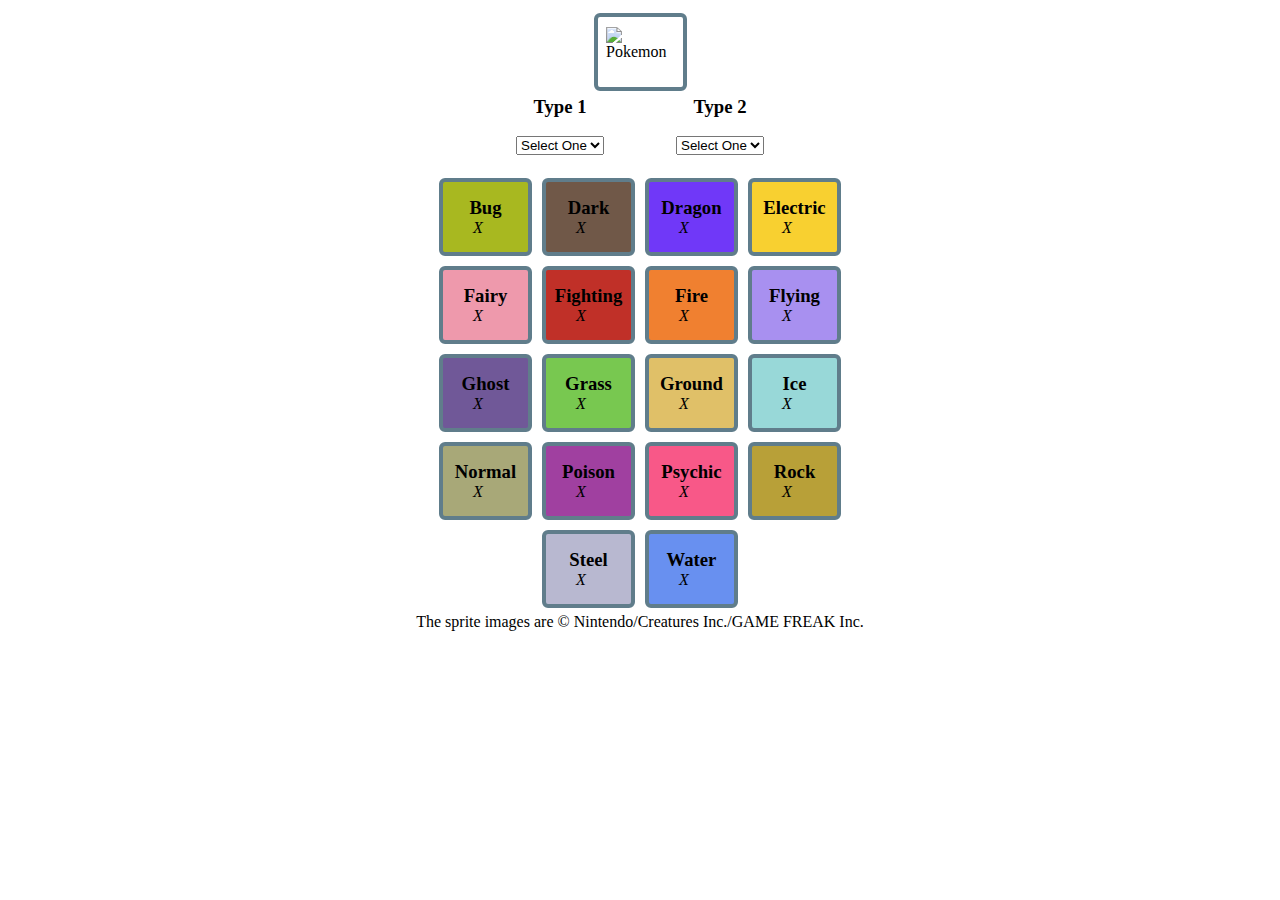
==== commit 987ff6fe: "added copyright added type chart with defense type" ====
--- a/index.html
+++ b/index.html
@@ -16,7 +16,7 @@
         </div>
         <div class="div-type">
             <div>
-                <h4>Type 1</h4><br>
+                <h3>Type 1</h3><br>
                 <select id="type1" onchange="getType()">
                     <option value="-1">Select One</option>
                     <option value="0">Bug</option>
@@ -40,7 +40,7 @@
                 </select>
             </div>
             <div>
-                <h4>Type 2</h4><br>
+                <h3>Type 2</h3><br>
                 <select id="type2" onchange="getType()">
                     <option value="-1">Select One</option>
                     <option value="0">Bug</option>
@@ -65,6 +65,118 @@
             </div>
             
         </div>
+        <br>
+        <div class="div-type-chart">
+            <div class="div-img" id="bug">
+                <h3>Bug</h3>
+                <div>
+                    <i>X</i><p id="a0"></p>
+                </div>
+            </div>
+            <div class="div-img" id="dark">
+                <h3>Dark</h3>
+                <div>
+                    <i>X</i><p id="a1"></p>
+                </div>
+            </div>
+            <div class="div-img" id="dragon">
+                <h3>Dragon</h3>
+                <div>
+                    <i>X</i><p id="a2"></p>
+                </div>
+            </div>
+            <div class="div-img" id="electric">
+                <h3>Electric</h3>
+                <div>
+                    <i>X</i><p id="a3"></p>
+                </div>
+            </div>
+            <div class="div-img" id="fairy">
+                <h3>Fairy</h3>
+                <div>
+                    <i>X</i><p id="a4"></p>
+                </div>
+            </div>
+            <div class="div-img" id="fighting">
+                <h3>Fighting</h3>
+                <div>
+                    <i>X</i><p id="a5"></p>
+                </div>
+            </div>
+            <div class="div-img" id="fire">
+                <h3>Fire</h3>
+                <div>
+                    <i>X</i><p id="a6"></p>
+                </div>
+            </div>
+            <div class="div-img" id="flying">
+                <h3>Flying</h3>
+                <div>
+                    <i>X</i><p id="a7"></p>
+                </div>
+            </div>
+            <div class="div-img" id="ghost">
+                <h3>Ghost</h3>
+                <div>
+                    <i>X</i><p id="a8"></p>
+                </div>
+            </div>
+            <div class="div-img" id="grass">
+                <h3>Grass</h3>
+                <div>
+                    <i>X</i><p id="a9"></p>
+                </div>
+            </div>
+            <div class="div-img" id="ground">
+                <h3>Ground</h3>
+                <div>
+                    <i>X</i><p id="a10"></p>
+                </div>
+            </div>
+            <div class="div-img" id="ice">
+                <h3>Ice</h3>
+                <div>
+                    <i>X</i><p id="a11"></p>
+                </div>
+            </div>
+            <div class="div-img" id="normal">
+                <h3>Normal</h3>
+                <div>
+                    <i>X</i><p id="a12"></p>
+                </div>
+            </div>
+            <div class="div-img" id="poison">
+                <h3>Poison</h3>
+                <div>
+                    <i>X</i><p id="a13"></p>
+                </div>
+            </div>
+            <div class="div-img" id="psychic">
+                <h3>Psychic</h3>
+                <div>
+                    <i>X</i><p id="a14"></p>
+                </div>
+            </div>
+            <div class="div-img" id="rock">
+                <h3>Rock</h3>
+                <div>
+                    <i>X</i><p id="a15"></p>
+                </div>
+            </div>
+            <div class="div-img" id="steel">
+                <h3>Steel</h3>
+                <div>
+                    <i>X</i><p id="a16"></p>
+                </div>
+            </div>
+            <div class="div-img" id="water">
+                <h3>Water</h3>
+                <div>
+                    <i>X</i><p id="a17"></p>
+                </div>
+            </div>
+        </div>
+        <p>The sprite images are © Nintendo/Creatures Inc./GAME FREAK Inc.</p>
     </div>
 </body>
 </html>--- a/styles/index.css
+++ b/styles/index.css
@@ -1,7 +1,9 @@
 .div-img {
+    align-items: center;
     border: 4px solid #607d8b;
     border-radius: 6px;
     display: flex;
+    flex-direction: column;
     height: 70px;
     justify-content: center;
     margin: 5px;
@@ -13,6 +15,15 @@
     border: 4px solid #ff3a00b8;
     cursor: pointer;
     transform: scale(1.2);
+}
+
+.div-img > div {
+    display: flex;
+    flex-direction: row;
+}
+
+.div-img > div > i {
+    width: 25px;
 }
 
 .div-img > img {
@@ -46,4 +57,33 @@
 
 .pad > img {
     padding: 10px;
-}+}
+
+.div-type-chart {
+    display: flex;
+    flex-wrap: wrap;
+    justify-content: center;
+    max-width: 450px;
+}
+
+p, h3 {
+    margin: 0px;
+}
+
+#bug { background-color: #A8B820; } #dark { background-color: #705848; }
+
+#dragon { background-color: #7038F8; } #electric { background-color: #F8D030; }
+
+#fairy { background-color: #EE99AC; } #fighting { background-color: #C03028; }
+
+#fire { background-color: #F08030; } #flying { background-color: #A890F0; }
+
+#ghost { background-color: #705898; } #grass { background-color: #78C850; }
+
+#ground { background-color: #E0C068; } #ice { background-color: #98D8D8; }
+
+#normal { background-color: #A8A878; } #poison { background-color: #A040A0; }
+
+#psychic { background-color: #F85888; } #rock { background-color: #B8A038; }
+
+#steel { background-color: #B8B8D0; } #water { background-color: #6890F0; }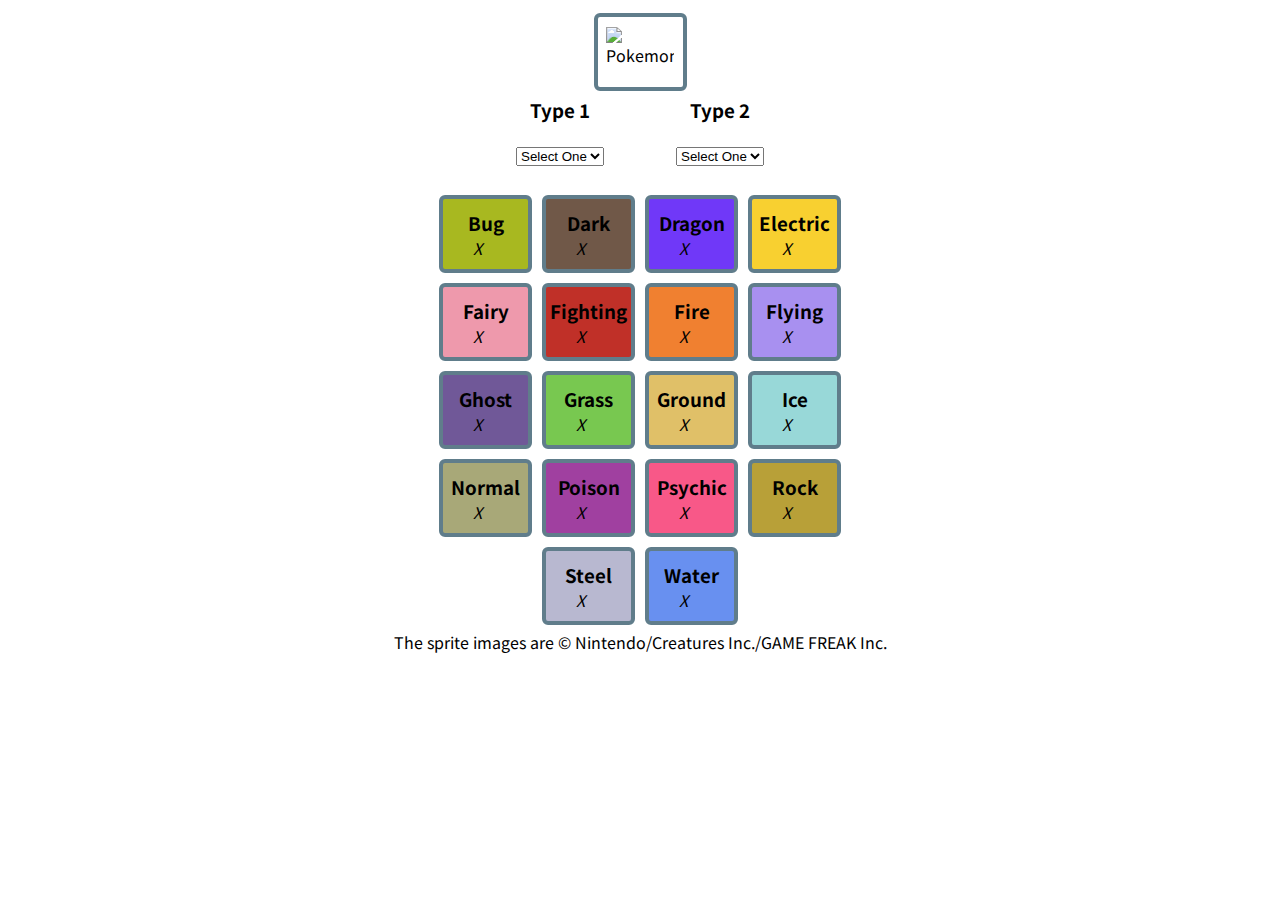
==== commit cb26e4d1: "Simplified CSS New font added Style added to form Added selector (not working, yet ...)" ====
--- a/index.html
+++ b/index.html
@@ -5,6 +5,7 @@
     <meta http-equiv="X-UA-Compatible" content="IE=edge">
     <meta name="viewport" content="width=device-width, initial-scale=1.0">
     <title>PKM Tools</title>
+    <link rel="stylesheet" href="styles/base-style.css">
     <link rel="stylesheet" href="styles/index.css">
     <script src="./scripts/data.js"></script>
     <script src="./scripts/index.js"></script>
@@ -67,109 +68,109 @@
         </div>
         <br>
         <div class="div-type-chart">
-            <div class="div-img" id="bug">
+            <div class="div-img bug" id="bug">
                 <h3>Bug</h3>
                 <div>
                     <i>X</i><p id="a0"></p>
                 </div>
             </div>
-            <div class="div-img" id="dark">
+            <div class="div-img dark" id="dark">
                 <h3>Dark</h3>
                 <div>
                     <i>X</i><p id="a1"></p>
                 </div>
             </div>
-            <div class="div-img" id="dragon">
+            <div class="div-img dragon" id="dragon">
                 <h3>Dragon</h3>
                 <div>
                     <i>X</i><p id="a2"></p>
                 </div>
             </div>
-            <div class="div-img" id="electric">
+            <div class="div-img electric" id="electric">
                 <h3>Electric</h3>
                 <div>
                     <i>X</i><p id="a3"></p>
                 </div>
             </div>
-            <div class="div-img" id="fairy">
+            <div class="div-img fairy" id="fairy">
                 <h3>Fairy</h3>
                 <div>
                     <i>X</i><p id="a4"></p>
                 </div>
             </div>
-            <div class="div-img" id="fighting">
+            <div class="div-img fighting" id="fighting">
                 <h3>Fighting</h3>
                 <div>
                     <i>X</i><p id="a5"></p>
                 </div>
             </div>
-            <div class="div-img" id="fire">
+            <div class="div-img fire" id="fire">
                 <h3>Fire</h3>
                 <div>
                     <i>X</i><p id="a6"></p>
                 </div>
             </div>
-            <div class="div-img" id="flying">
+            <div class="div-img flying" id="flying">
                 <h3>Flying</h3>
                 <div>
                     <i>X</i><p id="a7"></p>
                 </div>
             </div>
-            <div class="div-img" id="ghost">
+            <div class="div-img ghost" id="ghost">
                 <h3>Ghost</h3>
                 <div>
                     <i>X</i><p id="a8"></p>
                 </div>
             </div>
-            <div class="div-img" id="grass">
+            <div class="div-img grass" id="grass">
                 <h3>Grass</h3>
                 <div>
                     <i>X</i><p id="a9"></p>
                 </div>
             </div>
-            <div class="div-img" id="ground">
+            <div class="div-img ground" id="ground">
                 <h3>Ground</h3>
                 <div>
                     <i>X</i><p id="a10"></p>
                 </div>
             </div>
-            <div class="div-img" id="ice">
+            <div class="div-img ice" id="ice">
                 <h3>Ice</h3>
                 <div>
                     <i>X</i><p id="a11"></p>
                 </div>
             </div>
-            <div class="div-img" id="normal">
+            <div class="div-img normal" id="normal">
                 <h3>Normal</h3>
                 <div>
                     <i>X</i><p id="a12"></p>
                 </div>
             </div>
-            <div class="div-img" id="poison">
+            <div class="div-img poison" id="poison">
                 <h3>Poison</h3>
                 <div>
                     <i>X</i><p id="a13"></p>
                 </div>
             </div>
-            <div class="div-img" id="psychic">
+            <div class="div-img psychic" id="psychic">
                 <h3>Psychic</h3>
                 <div>
                     <i>X</i><p id="a14"></p>
                 </div>
             </div>
-            <div class="div-img" id="rock">
+            <div class="div-img rock" id="rock">
                 <h3>Rock</h3>
                 <div>
                     <i>X</i><p id="a15"></p>
                 </div>
             </div>
-            <div class="div-img" id="steel">
+            <div class="div-img steel" id="steel">
                 <h3>Steel</h3>
                 <div>
                     <i>X</i><p id="a16"></p>
                 </div>
             </div>
-            <div class="div-img" id="water">
+            <div class="div-img water" id="water">
                 <h3>Water</h3>
                 <div>
                     <i>X</i><p id="a17"></p>
--- a/styles/base-style.css
+++ b/styles/base-style.css
@@ -0,0 +1,61 @@
+@import url('https://fonts.googleapis.com/css2?family=Noto+Sans+JP&display=swap');
+
+html {
+    font-family: 'Noto Sans JP', sans-serif;
+}
+
+.div-img {
+    align-items: center;
+    border: 4px solid #607d8b;
+    border-radius: 6px;
+    display: flex;
+    flex-direction: column;
+    height: 70px;
+    justify-content: center;
+    margin: 5px;
+    transition: all .2s ease-in-out;
+    width: 85px;
+}
+
+.div-img:hover {
+    border: 4px solid #ff3a00b8;
+    cursor: pointer;
+    transform: scale(1.2);
+}
+
+.div-img > img {
+    height: 56px;
+    max-height: 56px;
+    max-width: 68px;
+    width: 68px;
+}
+
+.div-main {
+    align-content: space-around;
+    align-items: center;
+    display: flex;
+    flex-wrap: wrap;
+    justify-content: center;
+}
+
+/*--- Type Colors ---*/
+
+.bug { background-color: #A8B820; } .dark { background-color: #705848; }
+
+.dragon { background-color: #7038F8; } .electric { background-color: #F8D030; }
+
+.fairy { background-color: #EE99AC; } .fighting { background-color: #C03028; }
+
+.fire { background-color: #F08030; } .flying { background-color: #A890F0; }
+
+.ghost { background-color: #705898; } .grass { background-color: #78C850; }
+
+.ground { background-color: #E0C068; } .ice { background-color: #98D8D8; }
+
+.normal { background-color: #A8A878; } .poison { background-color: #A040A0; }
+
+.psychic { background-color: #F85888; } .rock { background-color: #B8A038; }
+
+.steel { background-color: #B8B8D0; } .water { background-color: #6890F0; }
+
+/* ------- */--- a/styles/index.css
+++ b/styles/index.css
@@ -1,22 +1,3 @@
-.div-img {
-    align-items: center;
-    border: 4px solid #607d8b;
-    border-radius: 6px;
-    display: flex;
-    flex-direction: column;
-    height: 70px;
-    justify-content: center;
-    margin: 5px;
-    transition: all .2s ease-in-out;
-    width: 85px;
-}
-
-.div-img:hover {
-    border: 4px solid #ff3a00b8;
-    cursor: pointer;
-    transform: scale(1.2);
-}
-
 .div-img > div {
     display: flex;
     flex-direction: row;
@@ -26,20 +7,8 @@
     width: 25px;
 }
 
-.div-img > img {
-    height: 56px;
-    max-height: 56px;
-    max-width: 68px;
-    width: 68px;
-}
-
 .div-main {
-    align-content: space-around;
-    align-items: center;
-    display: flex;
     flex-direction: column;
-    flex-wrap: wrap;
-    justify-content: center;
 }
 
 .div-type {
@@ -68,22 +37,4 @@
 
 p, h3 {
     margin: 0px;
-}
-
-#bug { background-color: #A8B820; } #dark { background-color: #705848; }
-
-#dragon { background-color: #7038F8; } #electric { background-color: #F8D030; }
-
-#fairy { background-color: #EE99AC; } #fighting { background-color: #C03028; }
-
-#fire { background-color: #F08030; } #flying { background-color: #A890F0; }
-
-#ghost { background-color: #705898; } #grass { background-color: #78C850; }
-
-#ground { background-color: #E0C068; } #ice { background-color: #98D8D8; }
-
-#normal { background-color: #A8A878; } #poison { background-color: #A040A0; }
-
-#psychic { background-color: #F85888; } #rock { background-color: #B8A038; }
-
-#steel { background-color: #B8B8D0; } #water { background-color: #6890F0; }+}